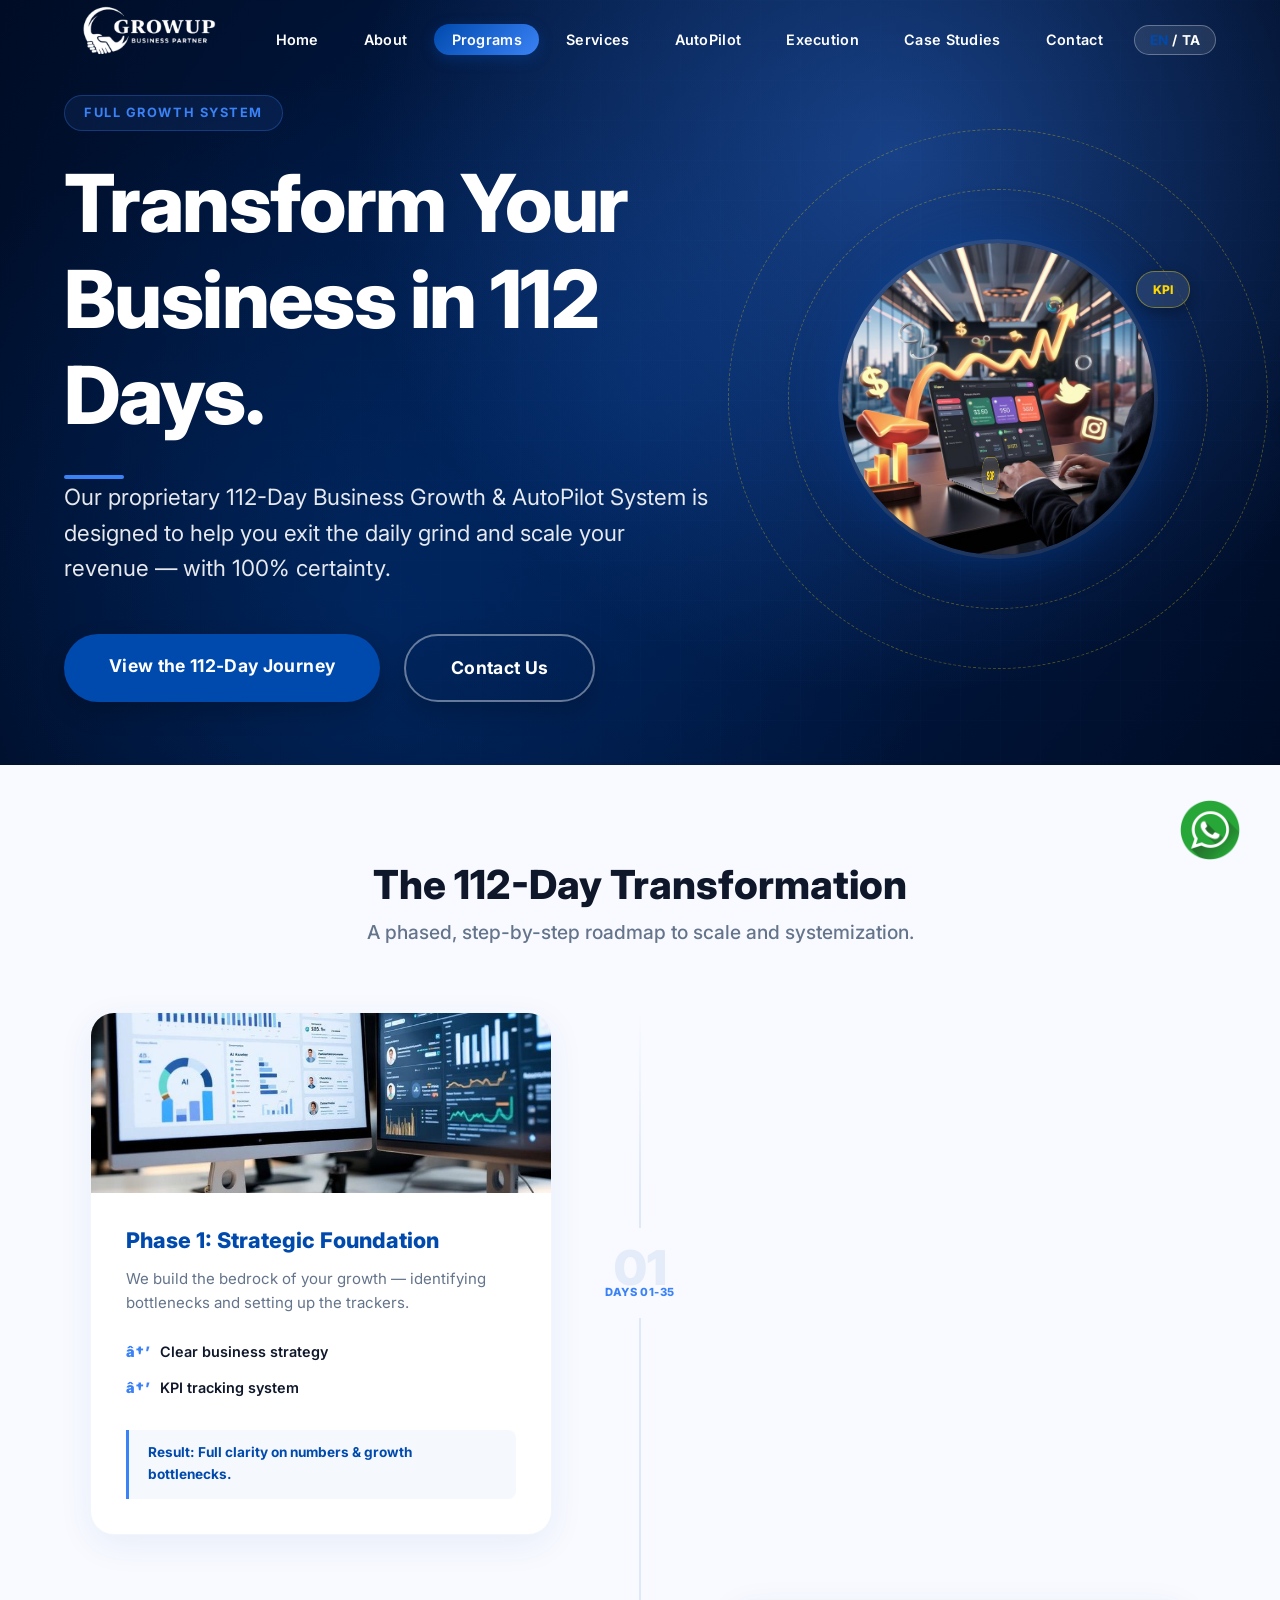
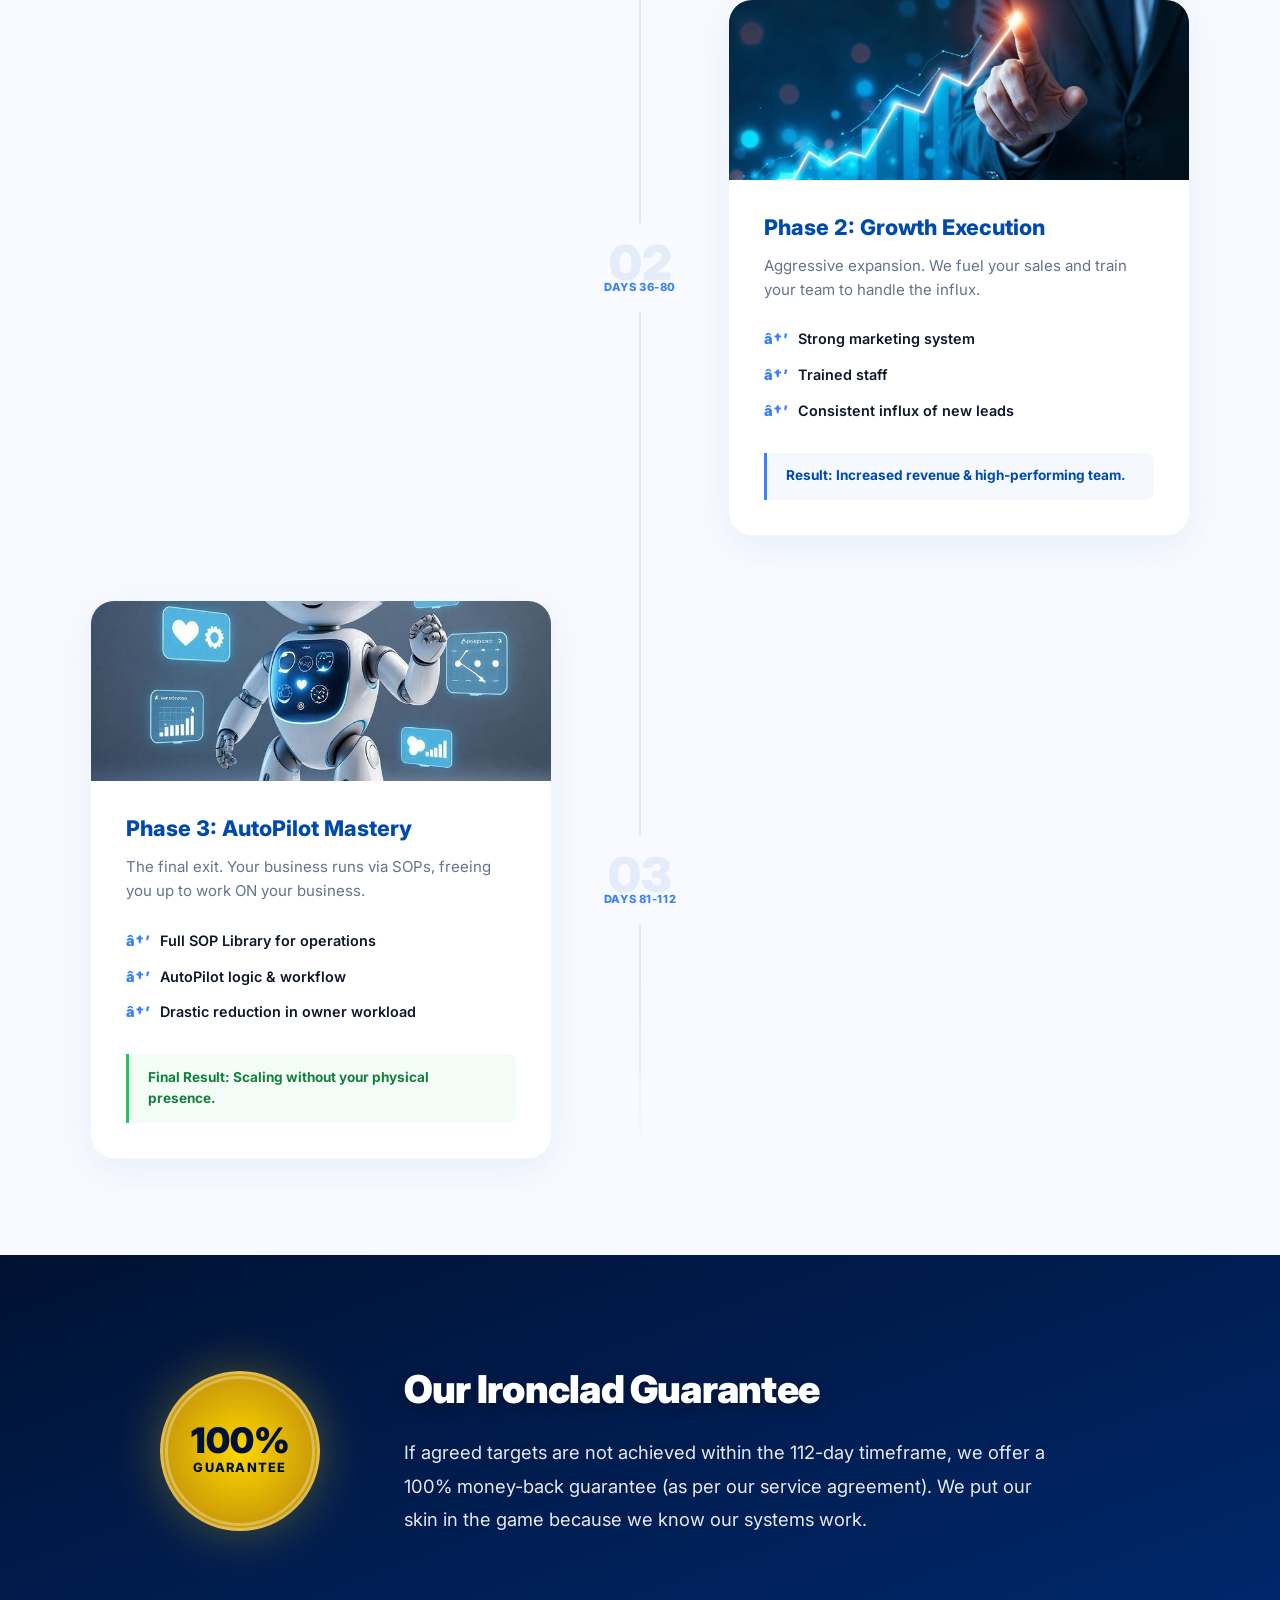
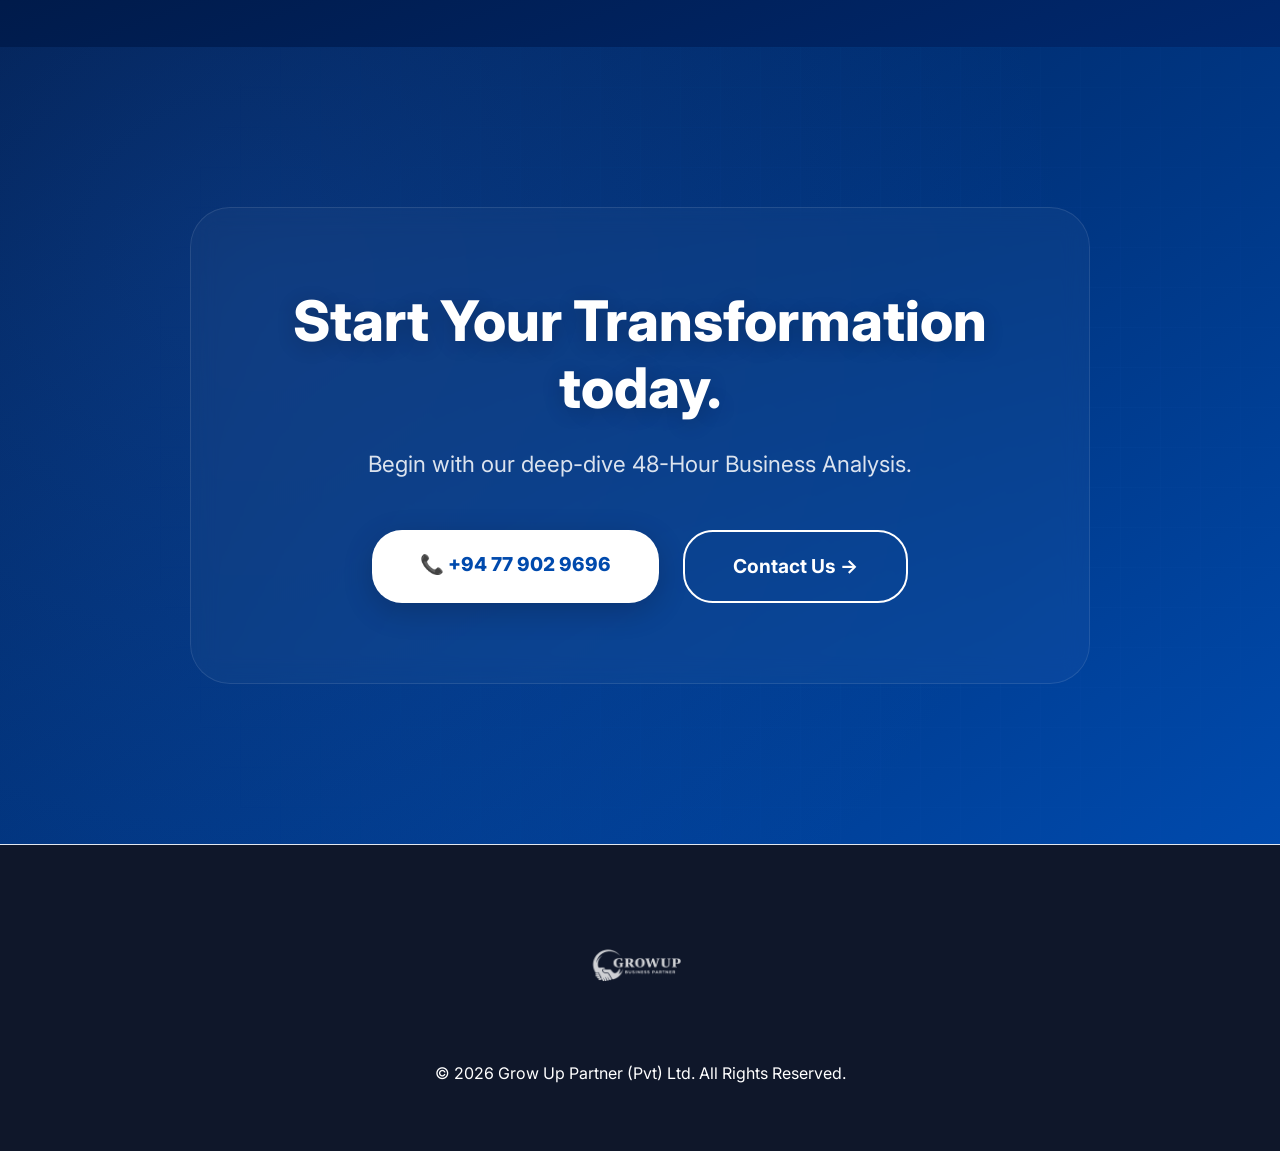
==== 112-day-system.html @ d742b90b "inital commit" ====
<!DOCTYPE html>
<html lang="en">
<head>
    <meta charset="UTF-8">
    <meta name="viewport" content="width=device-width, initial-scale=1.0">
    <title>112 Day Business Growth & AutoPilot System</title>
    <meta name="description" content="Transform your business in 112 days. Our proprietary system-driven growth approach to scaling and systemization.">
    <link href="https://fonts.googleapis.com/css2?family=Inter:wght@300;400;500;600;700;800&display=swap" rel="stylesheet">
    <link rel="stylesheet" href="style.css">
</head>
<body class="system-112-page nav-on-dark">

    <nav class="navbar nav-on-dark">
        <a href="index.html" class="logo">
            <img src="images/Growup_logo.png" alt="Grow Up Partner Logo" class="logo-img">
        </a>
        <ul class="nav-links">
            <li><a href="index.html" data-i18n="nav_home">Home</a></li>
            <li><a href="about.html" data-i18n="nav_about">About</a></li>
            <li><a href="programs.html" class="active-link highlight-link" data-i18n="nav_programs">Programs</a></li>
            <li><a href="services.html" data-i18n="nav_services">Services</a></li>
            <li><a href="autopilot.html" data-i18n="nav_autopilot">AutoPilot</a></li>
            <li><a href="execution.html" data-i18n="nav_execution">Execution</a></li>
            <li><a href="case-studies.html" data-i18n="nav_cases">Case Studies</a></li>
            <li><a href="contact.html" data-i18n="nav_contact">Contact</a></li>
        </ul>
        <div class="nav-right">
            <button id="lang-toggle" class="lang-btn"><span class="active">EN</span> / <span>TA</span></button>
            <button class="menu-toggle" id="menu-toggle" aria-label="Open menu"><span></span><span></span><span></span></button>
        </div>
    </nav>

    <div class="mobile-menu" id="mobile-menu">
        <ul class="mobile-nav-links">
            <li><a href="index.html" data-i18n="nav_home">Home</a></li>
            <li><a href="about.html" data-i18n="nav_about">About</a></li>
            <li><a href="programs.html" data-i18n="nav_programs">Programs</a></li>
            <li><a href="services.html" data-i18n="nav_services">Services</a></li>
            <li><a href="autopilot.html" data-i18n="nav_autopilot">AutoPilot</a></li>
            <li><a href="execution.html" data-i18n="nav_execution">Execution</a></li>
            <li><a href="case-studies.html" data-i18n="nav_cases">Case Studies</a></li>
            <li><a href="contact.html" class="mobile-highlight" data-i18n="nav_contact">Contact</a></li>
        </ul>
    </div>

    <!-- ─── Hero ─── -->
    <header class="programs-hero system-112-hero">
        <div class="programs-mesh-bg"></div>
        <div class="digital-grid-overlay"></div>
        <div class="programs-hero-container">
            <div class="programs-hero-grid">
                <div class="programs-hero-content reveal-smooth">
                    <div class="hero-badge-112">Full Growth System</div>
                    <h1 class="text-white mb-3" data-i18n="112_header_title">Transform Your Business in 112 Days.</h1>
                    <div class="accent-line bg-gold mb-4 stagger-2"></div>
                    <p class="subtitle text-light mb-4 stagger-3" data-i18n="112_header_title_desc">Our proprietary 112-Day Business Growth & AutoPilot System is designed to help you exit the daily grind and scale your revenue — with 100% certainty.</p>
                    <div class="hero-actions stagger-4">
                        <a href="#phases" class="cta-btn primary-btn">View the 112-Day Journey</a>
                        <a href="contact.html" class="cta-btn outline-btn-white" data-i18n="nav_contact">Contact Us</a>
                    </div>
                </div>

                <div class="hero-visual-112 reveal-smooth stagger-2">
                    <div class="visual-engine-container" id="112-parallax-engine">
                        <img src="images/Home_112 Day Full Growth System.jpeg" alt="112 Day System" class="engine-main-img">
                        <div class="engine-orbit engine-orbit-1"></div>
                        <div class="engine-orbit engine-orbit-2"></div>
                        <div class="engine-node node-1">KPI</div>
                        <div class="engine-node node-2">SOP</div>
                        <div class="engine-node node-3">AUTO</div>
                    </div>
                </div>
            </div>
        </div>
    </header>

    <!-- ─── The Journey Phases ─── -->
    <section class="phases-section" id="phases">
        <div class="section-header text-center reveal-smooth">
            <h2 class="section-title">The 112-Day Transformation</h2>
            <p class="section-subtitle">A phased, step-by-step roadmap to scale and systemization.</p>
        </div>

        <div class="phase-timeline-container">
            <!-- Phase 01 -->
            <div class="phase-item reveal-fold">
                <div class="phase-meta">
                    <span class="phase-num">01</span>
                    <span class="phase-range">Days 01-35</span>
                </div>
                <div class="phase-content-card">
                    <div class="phase-image">
                        <img src="images/KPI Dashboard.jpeg" alt="KPI Framework">
                    </div>
                    <div class="phase-details">
                        <h3 data-i18n="phase1_title">Phase 1: Strategic Foundation</h3>
                        <p>We build the bedrock of your growth — identifying bottlenecks and setting up the trackers.</p>
                        <ul class="phase-checklist">
                            <li><span data-i18n="get1">Clear business strategy</span></li>
                            <li><span data-i18n="get5">KPI tracking system</span></li>
                        </ul>
                        <div class="phase-expected">
                            <span>Result:</span> Full clarity on numbers & growth bottlenecks.
                        </div>
                    </div>
                </div>
            </div>

            <!-- Phase 02 -->
            <div class="phase-item reveal-fold">
                <div class="phase-meta">
                    <span class="phase-num">02</span>
                    <span class="phase-range">Days 36-80</span>
                </div>
                <div class="phase-content-card reverse">
                    <div class="phase-image">
                        <img src="images/Growth Marketing.jpeg" alt="Growth & Execution">
                    </div>
                    <div class="phase-details">
                        <h3 data-i18n="phase2_title">Phase 2: Growth Execution</h3>
                        <p>Aggressive expansion. We fuel your sales and train your team to handle the influx.</p>
                        <ul class="phase-checklist">
                            <li><span data-i18n="get2">Strong marketing system</span></li>
                            <li><span data-i18n="get6">Trained staff</span></li>
                            <li><span data-i18n="res1">Consistent influx of new leads</span></li>
                        </ul>
                        <div class="phase-expected">
                            <span>Result:</span> Increased revenue & high-performing team.
                        </div>
                    </div>
                </div>
            </div>

            <!-- Phase 03 -->
            <div class="phase-item reveal-fold">
                <div class="phase-meta">
                    <span class="phase-num">03</span>
                    <span class="phase-range">Days 81-112</span>
                </div>
                <div class="phase-content-card">
                    <div class="phase-image">
                        <img src="images/AutoPilot Concept.jpeg" alt="AutoPilot Transformation">
                    </div>
                    <div class="phase-details">
                        <h3 data-i18n="phase3_title">Phase 3: AutoPilot Mastery</h3>
                        <p>The final exit. Your business runs via SOPs, freeing you up to work ON your business.</p>
                        <ul class="phase-checklist">
                            <li><span data-i18n="get3">Full SOP Library for operations</span></li>
                            <li><span data-i18n="get4">AutoPilot logic & workflow</span></li>
                            <li><span data-i18n="res4">Drastic reduction in owner workload</span></li>
                        </ul>
                        <div class="phase-expected result-highlight">
                            <span>Final Result:</span> Scaling without your physical presence.
                        </div>
                    </div>
                </div>
            </div>
        </div>
    </section>

    <!-- ─── Guarantee Section ─── -->
    <section class="guarantee-section reveal-smooth">
        <div class="guarantee-container">
            <div class="guarantee-seal-3d">
                <div class="seal-inner">
                    <span class="seal-val">100%</span>
                    <span class="seal-lbl">Guarantee</span>
                </div>
            </div>
            <div class="guarantee-text">
                <h2 data-i18n="guarantee_title">Our Ironclad Guarantee</h2>
                <div class="accent-line-center bg-gold mb-3"></div>
                <p data-i18n="guarantee_desc_long">If agreed targets are not achieved within the 112-day timeframe, we offer a 100% money-back guarantee (as per our service agreement). We put our skin in the game because we know our systems work.</p>
            </div>
        </div>
    </section>

    <!-- ─── Final CTA ─── -->
    <section class="final-cta reveal-smooth">
        <div class="digital-grid-overlay"></div>
        <div class="cta-container text-center">
            <h2 data-i18n="112_cta_title_new">Start Your Transformation today.</h2>
            <p class="mb-4">Begin with our deep-dive 48-Hour Business Analysis.</p>
            <div class="btn-group justify-center">
                <a href="tel:+94779029696" class="cta-btn primary-btn large-btn">
                   <span class="btn-icon">📞</span> <span data-i18n="phone_number">+94 77 902 9696</span>
                </a>
                <a href="contact.html" class="cta-btn secondary-btn large-btn">
                   <span data-i18n="nav_contact">Contact Us</span> <span class="btn-icon">→</span>
                </a>
            </div>
        </div>
    </section>

    <!-- Floating WhatsApp -->
    <a href="https://wa.me/94779029696" target="_blank" class="whatsapp-float">
        <img src="images/whatsapp.png" alt="WhatsApp" class="wa-img">
    </a>

    <footer class="footer bg-dark">
        <img src="images/Growup_logo.png" alt="Grow Up Logo" class="footer-logo">
        <p data-i18n="footer_copy">© 2026 Grow Up Partner (Pvt) Ltd. All Rights Reserved.</p>
    </footer>

    <script src="script.js"></script>
</body>
</html>
---- style.css ----
:root {
    /* Premium Blue + White Corporate Theme */
    --bg-color: #ffffff;
    --bg-light: #f8fafc;
    --text-color: #334155;
    --text-muted: #64748b;
    --text-dark: #0f172a;
    --primary: #004aad;
    /* Strong Corporate Blue */
    --primary-hover: #00378b;
    --secondary: #3b82f6;
    /* Lighter vivid blue */
    --accent: #22c55e;
    /* Green for confirmations/checkmarks */
    --card-bg: #ffffff;
    --border-color: #e2e8f0;
}

* {
    margin: 0;
    padding: 0;
    box-sizing: border-box;
    font-family: 'Inter', sans-serif;
}

body {
    background-color: var(--bg-color);
    color: var(--text-color);
    line-height: 1.6;
    overflow-x: hidden;
}

/* Utilities */
.text-primary {
    color: var(--primary) !important;
}

.text-white {
    color: #fff !important;
}

.text-light {
    color: #f1f5f9;
}

.text-dark {
    color: var(--text-dark);
}

.text-center {
    text-align: center;
}

.bg-light {
    background-color: var(--bg-light);
}

.bg-dark {
    background-color: var(--text-dark);
    color: #fff;
}

.mb-2 {
    margin-bottom: 0.5rem;
}

.mb-3 {
    margin-bottom: 1.5rem;
}

.mt-2 {
    margin-top: 1rem;
}

.mt-3 {
    margin-top: 1.5rem;
}

.mt-4 {
    margin-top: 2rem;
}

.mt-5 {
    margin-top: 3rem;
}

.p-4 {
    padding: 2rem;
}

.mx-auto {
    margin-left: auto;
    margin-right: auto;
}

.bold-text {
    font-weight: 700;
}

.lead-text {
    font-size: 1.25rem;
}

h1,
h2,
h3,
h4 {
    color: var(--text-dark);
    font-weight: 800;
    line-height: 1.2;
}

a {
    text-decoration: none;
    color: inherit;
}

/* Navigation */
.navbar {
    position: fixed;
    top: 0;
    width: 100%;
    height: 80px;
    display: flex;
    justify-content: space-between;
    align-items: center;
    padding: 0 5%;
    overflow: visible;
    background: transparent;
    backdrop-filter: none;
    -webkit-backdrop-filter: none;
    border-bottom: none;
    z-index: 1000;
    box-shadow: none;
    transition: background 0.4s ease, backdrop-filter 0.4s ease, box-shadow 0.4s ease;
}

/* Navbar solidifies when scrolled */
.navbar.scrolled {
    background: rgba(255, 255, 255, 0.92);
    backdrop-filter: blur(18px);
    -webkit-backdrop-filter: blur(18px);
    border-bottom: 1px solid rgba(0, 74, 173, 0.1);
    box-shadow: 0 4px 24px rgba(0, 74, 173, 0.08);
}

.logo-img {
    height: 180px;
    width: auto;
    max-width: 320px;
    object-fit: contain;
    position: relative;
    z-index: 1001;
    filter: drop-shadow(0 4px 16px rgba(0, 74, 173, 0.18));
    transition: transform 0.3s ease, filter 0.3s ease;
}

.logo-img:hover {
    transform: scale(1.05);
    filter: drop-shadow(0 6px 24px rgba(0, 74, 173, 0.32));
}

.nav-links {
    display: flex;
    gap: 0.5rem;
    list-style: none;
    align-items: center;
}

.nav-links a {
    font-size: 0.9rem;
    font-weight: 600;
    color: var(--text-dark);
    padding: 0.45rem 1.1rem;
    border-radius: 50px;
    border: 1.5px solid transparent;
    letter-spacing: 0.02em;
    transition: all 0.25s ease;
    position: relative;
}

.nav-links a:hover {
    color: var(--primary);
    background: rgba(0, 74, 173, 0.07);
    border-color: rgba(0, 74, 173, 0.2);
}

.active-link {
    color: var(--primary) !important;
    background: rgba(0, 74, 173, 0.08);
    border-color: rgba(0, 74, 173, 0.25) !important;
}

/* Navbar visibility on Dark Hero backgrounds (default state at top of page) */
.navbar.nav-on-dark:not(.scrolled) .nav-links a {
    color: #ffffff;
}

.navbar.nav-on-dark:not(.scrolled) .nav-links a:hover {
    background: rgba(255, 255, 255, 0.15);
    border-color: rgba(255, 255, 255, 0.3);
}

.navbar.nav-on-dark:not(.scrolled) .active-link {
    color: #ffffff !important;
    background: rgba(255, 255, 255, 0.12);
    border-color: rgba(255, 255, 255, 0.35) !important;
}

.navbar.nav-on-dark:not(.scrolled) .logo-img {
    filter: brightness(0) invert(1);
}

.navbar.nav-on-dark:not(.scrolled) .lang-btn {
    border-color: rgba(255, 255, 255, 0.3);
    color: #ffffff;
    background: rgba(255, 255, 255, 0.1);
}

.navbar.nav-on-dark:not(.scrolled) .menu-toggle span {
    background: #ffffff;
}

.highlight-link {
    background: linear-gradient(135deg, var(--primary), var(--secondary)) !important;
    color: #fff !important;
    padding: 0.45rem 1.2rem;
    border-radius: 50px;
    border: none !important;
    box-shadow: 0 4px 14px rgba(0, 74, 173, 0.35);
    transition: all 0.3s ease !important;
}

.highlight-link:hover {
    transform: translateY(-2px);
    box-shadow: 0 6px 20px rgba(0, 74, 173, 0.5) !important;
    background: linear-gradient(135deg, var(--primary-hover), var(--primary)) !important;
    color: #fff !important;
    border: none !important;
}

.lang-btn {
    background: rgba(0, 74, 173, 0.07);
    border: 1.5px solid rgba(0, 74, 173, 0.2);
    color: var(--text-dark);
    padding: 0.4rem 0.9rem;
    border-radius: 50px;
    font-size: 0.85rem;
    font-weight: 700;
    cursor: pointer;
    transition: all 0.25s ease;
    letter-spacing: 0.04em;
}

.lang-btn:hover {
    background: rgba(0, 74, 173, 0.14);
    border-color: var(--primary);
    color: var(--primary);
}

.lang-btn .active {
    color: var(--primary);
}

/* Buttons */
.cta-btn {
    padding: 0.8rem 2rem;
    border-radius: 30px;
    font-size: 1rem;
    font-weight: 700;
    display: inline-block;
    transition: transform 0.3s, box-shadow 0.3s, background 0.3s;
    border: none;
    cursor: pointer;
}

.primary-btn {
    background: var(--primary);
    color: #fff;
    box-shadow: 0 4px 14px 0 rgba(0, 74, 173, 0.39);
}

.primary-btn:hover {
    background: var(--primary-hover);
    transform: translateY(-2px);
    box-shadow: 0 6px 20px rgba(0, 74, 173, 0.5);
    color: #fff;
}

.secondary-btn {
    background: transparent;
    color: var(--primary);
    border: 2px solid var(--primary);
}

.secondary-btn:hover {
    background: rgba(0, 74, 173, 0.05);
    transform: translateY(-2px);
}

.outline-btn {
    display: inline-block;
    padding: 0.8rem 2rem;
    border: 2px solid var(--border-color);
    border-radius: 30px;
    color: var(--text-dark);
    font-weight: 600;
    transition: all 0.3s;
}

.outline-btn:hover {
    border-color: var(--primary);
    color: var(--primary);
}

.large-btn {
    padding: 1.2rem 3rem;
    font-size: 1.2rem;
}

.btn-group {
    display: flex;
    gap: 1rem;
    margin-top: 2rem;
}

/* Hero Section */
.hero {
    position: relative;
    min-height: 90vh;
    display: flex;
    align-items: center;
    justify-content: center;
    padding: 8rem 5% 4rem;
    background: linear-gradient(135deg, #f8fafc 0%, #e0e7ff 100%);
    overflow: hidden;
}

.hero-container {
    max-width: 1300px;
    width: 100%;
    display: flex;
    align-items: center;
    justify-content: space-between;
    gap: 4rem;
    z-index: 2;
    position: relative;
}

.hero-content {
    flex: 1;
    max-width: 650px;
}

.hero h1 {
    font-size: 3.5rem;
    color: var(--primary);
    margin-bottom: 1rem;
    line-height: 1.1;
}

.hero-subtitle {
    font-size: 1.5rem;
    color: var(--text-dark);
    margin-bottom: 1.5rem;
    font-weight: 600;
}

.hero p {
    font-size: 1.15rem;
    color: var(--text-muted);
    max-width: 600px;
}

.hero-video-wrapper {
    flex: 1.5;
    height: 100%;
    display: flex;
    justify-content: flex-end;
    align-items: center;
    overflow: hidden;
    z-index: 1;
}

.hero-video-container {
    position: relative;
    width: 100%;
    height: 100%;
    display: flex;
    align-items: center;
    justify-content: flex-end;
}

.hero-video {
    width: 100%;
    height: 90vh;
    object-fit: cover;
    display: block;
    /* Soft blending mask for the left edge */
    -webkit-mask-image: linear-gradient(to right, transparent 0%, black 25%);
    mask-image: linear-gradient(to right, transparent 0%, black 25%);
}

/* Responsiveness for Hero */
@media (max-width: 1024px) {
    .hero-container {
        flex-direction: column;
        text-align: center;
        gap: 2rem;
    }

    .hero-content {
        max-width: 800px;
        display: flex;
        flex-direction: column;
        align-items: center;
        padding-bottom: 2rem;
    }

    .hero p {
        margin-left: auto;
        margin-right: auto;
    }

    .hero h1 {
        font-size: 2.8rem;
    }

    .hero-video-wrapper {
        width: 100%;
        flex: none;
    }

    .hero-video {
        height: 50vh;
        -webkit-mask-image: linear-gradient(to bottom, transparent 0%, black 30%);
        mask-image: linear-gradient(to bottom, transparent 0%, black 30%);
    }
}

@media (max-width: 768px) {
    .hero {
        padding-top: 6rem;
    }
    
    .hero h1 {
        font-size: 2.2rem;
    }

    .hero-subtitle {
        font-size: 1.2rem;
    }

    .btn-group {
        flex-direction: column;
        width: 100%;
    }

    .cta-btn {
        width: 100%;
        text-align: center;
    }
}

/* General Sections */
.content-section {
    padding: 5rem 5%;
}

.section-header {
    margin-bottom: 3rem;
}

.section-header h2 {
    font-size: 2.5rem;
    margin-bottom: 0.5rem;
}

.section-subtitle {
    font-size: 1.2rem;
    color: var(--text-muted);
    font-weight: 500;
}

.accent-line {
    width: 60px;
    height: 4px;
    background: var(--secondary);
    border-radius: 2px;
    margin-top: 1rem;
}

.bg-gradient-blue {
    background: linear-gradient(135deg, var(--primary) 0%, var(--primary-hover) 100%);
}

/* Grids */
.grid-2,
.grid-3,
.grid-4 {
    display: grid;
    gap: 2rem;
}

.grid-2 {
    grid-template-columns: repeat(auto-fit, minmax(300px, 1fr));
}

.grid-3 {
    grid-template-columns: repeat(auto-fit, minmax(280px, 1fr));
}

.grid-4 {
    grid-template-columns: repeat(auto-fit, minmax(220px, 1fr));
}

.gap-long {
    gap: 3rem;
}

/* Cards */
.card {
    background: var(--card-bg);
    border: 1px solid var(--border-color);
    padding: 2rem;
    border-radius: 12px;
    box-shadow: 0 4px 6px rgba(0, 0, 0, 0.02);
}

.card-hover {
    transition: transform 0.3s, box-shadow 0.3s;
}

.card-hover:hover {
    transform: translateY(-5px);
    box-shadow: 0 10px 25px rgba(0, 0, 0, 0.08);
    border-color: var(--secondary);
}

.shadow-strong {
    box-shadow: 0 10px 30px rgba(0, 0, 0, 0.08);
}

.icon-circle {
    width: 60px;
    height: 60px;
    background: var(--bg-light);
    border-radius: 50%;
    display: flex;
    align-items: center;
    justify-content: center;
    font-size: 1.8rem;
    margin-bottom: 1.5rem;
    color: var(--primary);
}

/* Core Services Outline boxes */
.service-box {
    background: #fff;
    border: 1px solid #cbd5e1;
    padding: 1.5rem;
    border-radius: 8px;
    text-align: center;
    font-weight: 600;
    color: var(--text-dark);
    display: flex;
    align-items: center;
    justify-content: center;
    min-height: 100px;
    transition: all 0.3s;
}

.service-box:hover {
    border-color: var(--primary);
    color: var(--primary);
    background: #e0e7ff;
}

.highlight-box {
    background: var(--primary);
    color: #fff;
    border-color: var(--primary);
}

.highlight-box:hover {
    background: var(--primary-hover);
    color: #fff;
}

/* Lists & Checkmarks */
.check-list {
    list-style: none;
}

.check-list li {
    margin-bottom: 0.8rem;
    display: flex;
    align-items: flex-start;
    gap: 0.5rem;
}

.check-icon {
    font-style: normal;
    color: var(--accent);
    font-weight: bold;
    margin-right: 5px;
}

.custom-list {
    list-style: none;
    padding-left: 0;
}

.custom-list li {
    padding: 10px 0;
    border-bottom: 1px solid var(--border-color);
    display: flex;
    align-items: center;
    gap: 10px;
}

.custom-list li:last-child {
    border-bottom: none;
}

.list-bold li span {
    font-size: 1.1rem;
    color: var(--text-dark);
}

/* How It Works Timeline */
.timeline-grid {
    display: flex;
    align-items: center;
    justify-content: space-between;
    gap: 1rem;
    flex-wrap: wrap;
}

.step-card {
    background: #fff;
    border: 1px solid var(--border-color);
    padding: 1.5rem;
    border-radius: 8px;
    flex: 1;
    text-align: center;
    min-width: 200px;
    box-shadow: 0 2px 4px rgba(0, 0, 0, 0.02);
}

.step-num {
    color: var(--secondary);
    font-weight: 800;
    text-transform: uppercase;
    font-size: 0.9rem;
    margin-bottom: 0.5rem;
    letter-spacing: 1px;
}

.step-card h4 {
    font-size: 1.1rem;
}

.step-arrow {
    color: var(--border-color);
    font-size: 1.5rem;
}

/* Service Detail Cards */
.service-detail-card {
    background: #fff;
    border: 1px solid var(--border-color);
    border-radius: 12px;
    padding: 2rem;
    transition: transform 0.3s;
}

.service-detail-card:hover {
    transform: translateY(-5px);
    box-shadow: 0 10px 20px rgba(0, 0, 0, 0.05);
}

.service-icon {
    font-size: 2.5rem;
    margin-bottom: 1rem;
}

.highlight-card {
    background: linear-gradient(135deg, #e0e7ff 0%, #ffffff 100%);
    border: 2px solid var(--secondary);
}

/* Page Headers */
.page-header {
    padding: 10rem 5% 4rem;
    text-align: center;
    background: linear-gradient(to bottom, #f8fafc, #ffffff);
    border-bottom: 1px solid var(--border-color);
}

.page-header h1 {
    font-size: 3rem;
    margin-bottom: 1rem;
}

.page-header .subtitle {
    font-size: 1.25rem;
    color: var(--text-muted);
    max-width: 800px;
    line-height: 1.6;
}

.bg-gradient-premium {
    background: linear-gradient(135deg, var(--text-dark) 0%, var(--primary) 100%);
}

/* Guarantees */
.guarantee-box {
    max-width: 800px;
    margin: 0 auto;
    background: #fff;
    border: 2px dashed var(--primary);
    padding: 3rem;
    border-radius: 16px;
}

.guarantee-icon {
    font-size: 4rem;
    margin-bottom: 1rem;
}

/* Contact Form */
.form-section {
    max-width: 1000px;
    margin: 0 auto;
}

.contact-form {
    display: flex;
    flex-direction: column;
    gap: 1.2rem;
}

.form-group {
    display: flex;
    flex-direction: column;
    gap: 0.5rem;
}

.form-group label {
    font-weight: 600;
    color: var(--text-dark);
    font-size: 0.95rem;
}

.form-group input,
.form-group textarea {
    padding: 0.8rem 1rem;
    border: 1px solid #cbd5e1;
    border-radius: 8px;
    font-family: inherit;
    font-size: 1rem;
    background: #fff;
    transition: border-color 0.3s, box-shadow 0.3s;
}

.form-group input:focus,
.form-group textarea:focus {
    outline: none;
    border-color: var(--secondary);
    box-shadow: 0 0 0 3px rgba(59, 130, 246, 0.1);
}

.submit-btn {
    width: 100%;
    border-radius: 8px;
    margin-top: 1rem;
}

.contact-item a {
    color: var(--primary);
    font-weight: 600;
}

/* WhatsApp Floating Button */
.whatsapp-float {
    position: fixed;
    width: 60px;
    height: 60px;
    bottom: 40px;
    right: 40px;
    z-index: 100;
    cursor: pointer;
}

.wa-img {
    width: 100%;
    height: 100%;
    /* Transparent PNG handling - removed circular borders/animations */
}

/* Footer */
.footer {
    text-align: center;
    padding: 4rem 5%;
    border-top: 1px solid var(--border-color);
}

.footer-logo {
    height: 120px;
    margin-bottom: 1.5rem;
    filter: brightness(0) invert(1);
    opacity: 0.8;
}

/* â”€â”€â”€ New Page Components â”€â”€â”€ */

/* Program Badge */
.program-badge {
    display: inline-block;
    background: linear-gradient(135deg, var(--primary), var(--secondary));
    color: #fff;
    font-size: 0.75rem;
    font-weight: 800;
    letter-spacing: 0.12em;
    padding: 0.35rem 1rem;
    border-radius: 30px;
    margin-bottom: 2rem;
}

/* Program Highlight Box */
.program-highlight-box {
    background: rgba(0, 74, 173, 0.06);
    border: 1.5px solid rgba(0, 74, 173, 0.15);
    border-radius: 12px;
    padding: 1rem 1.25rem;
    color: var(--text-dark);
    font-weight: 600;
    font-size: 0.95rem;
}

/* Program Outcome Box */
.program-outcome-box {
    background: linear-gradient(135deg, #e0e7ff, #f8fafc);
    border: 1.5px solid rgba(0, 74, 173, 0.15);
    border-radius: 16px;
    padding: 2.5rem;
}

.program-outcome-box h3 {
    color: var(--primary);
    margin-bottom: 0.75rem;
    font-size: 1.4rem;
}

/* Service Benefit Tag */
.service-benefit-tag {
    margin-top: 1rem;
    padding: 0.75rem 1rem;
    background: rgba(0, 74, 173, 0.05);
    border-left: 3px solid var(--primary);
    border-radius: 0 8px 8px 0;
    font-size: 0.9rem;
    font-weight: 600;
    color: var(--text-dark);
    line-height: 1.5;
}

/* Case Study Card */
.case-study-card {
    display: flex;
    flex-direction: column;
    gap: 1rem;
}

.case-industry-tag {
    display: inline-block;
    background: rgba(59, 130, 246, 0.1);
    color: var(--secondary);
    font-size: 0.75rem;
    font-weight: 700;
    letter-spacing: 0.08em;
    padding: 0.3rem 0.8rem;
    border-radius: 20px;
    border: 1px solid rgba(59, 130, 246, 0.25);
    margin-bottom: 0.5rem;
    text-transform: uppercase;
}

.case-block {
    padding: 0.75rem 0;
    border-bottom: 1px solid var(--border-color);
}

.case-block:last-of-type {
    border-bottom: none;
}

.case-label {
    font-size: 0.8rem;
    font-weight: 800;
    letter-spacing: 0.06em;
    text-transform: uppercase;
    margin-bottom: 0.4rem;
}

.case-label.problem {
    color: #ef4444;
}

.case-label.solution {
    color: var(--secondary);
}

.case-label.result {
    color: #22c55e;
}

.case-stats {
    display: flex;
    gap: 0;
    border-top: 1px solid var(--border-color);
    margin-top: 0.5rem;
    padding-top: 1rem;
}

.stat-item {
    flex: 1;
    text-align: center;
    padding: 0 0.5rem;
    border-right: 1px solid var(--border-color);
}

.stat-item:last-child {
    border-right: none;
}

.stat-number {
    display: block;
    font-size: 1.6rem;
    font-weight: 800;
    color: var(--primary);
    line-height: 1;
}

.stat-label {
    display: block;
    font-size: 0.7rem;
    color: var(--text-muted);
    margin-top: 0.3rem;
    font-weight: 600;
    text-transform: uppercase;
    letter-spacing: 0.04em;
}

/* â”€â”€â”€ Nav Right (lang + hamburger) â”€â”€â”€ */
.nav-right {
    display: flex;
    align-items: center;
    gap: 0.75rem;
}

/* â”€â”€â”€ Hamburger Button â”€â”€â”€ */
.menu-toggle {
    display: none;
    flex-direction: column;
    justify-content: center;
    align-items: center;
    gap: 5px;
    width: 40px;
    height: 40px;
    background: rgba(0, 74, 173, 0.07);
    border: 1.5px solid rgba(0, 74, 173, 0.18);
    border-radius: 10px;
    cursor: pointer;
    transition: all 0.25s ease;
    padding: 0;
}

.menu-toggle:hover {
    background: rgba(0, 74, 173, 0.14);
    border-color: var(--primary);
}

.menu-toggle span {
    display: block;
    width: 20px;
    height: 2px;
    background: var(--primary);
    border-radius: 2px;
    transition: transform 0.35s cubic-bezier(0.23, 1, 0.32, 1),
        opacity 0.25s ease,
        width 0.3s ease;
    transform-origin: center;
}

/* Hamburger â†’ X animation */
.menu-toggle.open span:nth-child(1) {
    transform: translateY(7px) rotate(45deg);
}

.menu-toggle.open span:nth-child(2) {
    opacity: 0;
    width: 0;
}

.menu-toggle.open span:nth-child(3) {
    transform: translateY(-7px) rotate(-45deg);
}

/* â”€â”€â”€ Mobile Drawer â”€â”€â”€ */
.mobile-menu {
    position: fixed;
    top: 0;
    right: -100%;
    width: 300px;
    height: 100vh;
    background: rgba(255, 255, 255, 0.4);
    backdrop-filter: blur(30px);
    -webkit-backdrop-filter: blur(30px);
    border-left: 1px solid rgba(255, 255, 255, 0.4);
    box-shadow: -10px 0 40px rgba(0, 74, 173, 0.15);
    z-index: 999;
    overflow-y: auto;
    display: flex;
    flex-direction: column;
    padding-top: 100px;
    transition: right 0.5s cubic-bezier(0.23, 1, 0.32, 1);
}

.mobile-menu.open {
    right: 0;
}

.mobile-nav-links {
    list-style: none;
    padding: 1.5rem 2rem;
    display: flex;
    flex-direction: column;
    gap: 0.8rem;
}

.mobile-nav-links li {
    opacity: 0;
    transform: translateX(30px);
    transition: opacity 0.4s ease, transform 0.4s cubic-bezier(0.23, 1, 0.32, 1);
}

.mobile-menu.open .mobile-nav-links li {
    opacity: 1;
    transform: translateX(0);
}

/* Stagger each link (extended to 8 items) */
.mobile-menu.open .mobile-nav-links li:nth-child(1) {
    transition-delay: 0.10s;
}

.mobile-menu.open .mobile-nav-links li:nth-child(2) {
    transition-delay: 0.15s;
}

.mobile-menu.open .mobile-nav-links li:nth-child(3) {
    transition-delay: 0.20s;
}

.mobile-menu.open .mobile-nav-links li:nth-child(4) {
    transition-delay: 0.25s;
}

.mobile-menu.open .mobile-nav-links li:nth-child(5) {
    transition-delay: 0.30s;
}

.mobile-menu.open .mobile-nav-links li:nth-child(6) {
    transition-delay: 0.35s;
}

.mobile-menu.open .mobile-nav-links li:nth-child(7) {
    transition-delay: 0.40s;
}

.mobile-menu.open .mobile-nav-links li:nth-child(8) {
    transition-delay: 0.45s;
}

.mobile-nav-links a {
    display: block;
    padding: 1rem 1.2rem;
    font-size: 1.1rem;
    font-weight: 600;
    color: var(--text-dark);
    border-radius: 16px;
    transition: all 0.3s ease;
    letter-spacing: 0.01em;
    background: rgba(255, 255, 255, 0.5);
    border: 1px solid rgba(255, 255, 255, 0.2);
}

.mobile-nav-links a:hover {
    background: rgba(0, 74, 173, 0.1);
    color: var(--primary);
    transform: translateX(5px);
}

.mobile-nav-links .mobile-highlight {
    background: linear-gradient(135deg, rgba(0, 74, 173, 0.8), rgba(59, 130, 246, 0.8));
    color: #fff;
    text-align: center;
    margin-top: 1rem;
    border: 1px solid rgba(255, 255, 255, 0.3);
    box-shadow: 0 8px 24px rgba(0, 74, 173, 0.3);
}

.mobile-nav-links .mobile-highlight:hover {
    background: linear-gradient(135deg, var(--primary), var(--secondary));
    color: #fff;
    transform: translateY(-2px);
}

/* Prevent body scroll when menu open */
body.menu-open {
    overflow: hidden;
}

/* â”€â”€â”€ Mobile / Tablet Responsiveness â”€â”€â”€ */
@media (max-width: 1024px) {
    .nav-links {
        display: none;
    }

    .menu-toggle {
        display: flex;
    }

    .hero h1 {
        font-size: 2.5rem;
    }

    .hero-subtitle {
        font-size: 1.3rem;
    }

    .btn-group {
        flex-direction: column;
    }

    .timeline-grid {
        flex-direction: column;
    }

    .step-arrow {
        transform: rotate(90deg);
        margin: 0.5rem 0;
    }

    .page-header h1 {
        font-size: 2.2rem;
    }

    .hero {
        padding-top: 6rem;
    }

    .logo-img {
        height: 120px;
    }
}

@media (min-width: 1025px) {
    .mobile-menu {
        display: none;
    }

    .menu-toggle {
        display: none !important;
    }
}

/* â”€â”€â”€ Scroll Animations â”€â”€â”€ */
.animate-on-scroll {
    opacity: 0;
    transform: translateY(30px);
    /* Default fade-up */
    transition: opacity 0.6s cubic-bezier(0.165, 0.84, 0.44, 1), transform 0.6s cubic-bezier(0.165, 0.84, 0.44, 1);
}

.animate-on-scroll.in-view {
    opacity: 1;
    transform: translate(0, 0) scale(1);
    /* Reset transforms */
}

/* Specific Animation Variations */
.fade-left {
    transform: translateX(-40px);
}

.fade-right {
    transform: translateX(40px);
}

.zoom-in {
    transform: scale(0.9);
}

/* â”€â”€â”€ Glassmorphism What We Do Cards â”€â”€â”€ */
.wwd-card {
    position: relative;
    border-radius: 16px;
    overflow: hidden;
    min-height: 400px;
    display: flex;
    flex-direction: column;
    justify-content: flex-end;
    box-shadow: 0 10px 30px rgba(0, 0, 0, 0.08);
    transition: transform 0.5s cubic-bezier(0.165, 0.84, 0.44, 1), box-shadow 0.5s ease;
    cursor: default;
}

.wwd-card:hover {
    transform: translateY(-12px);
    box-shadow: 0 25px 50px rgba(0, 74, 173, 0.25);
}

.wwd-bg-img {
    position: absolute;
    inset: 0;
    background-size: cover;
    background-position: center;
    background-repeat: no-repeat;
    transition: transform 0.6s cubic-bezier(0.165, 0.84, 0.44, 1);
    z-index: 0;
}

.wwd-card:hover .wwd-bg-img {
    transform: scale(1.05);
    /* very subtle scale on image */
}

.wwd-bg-overlay {
    position: absolute;
    inset: 0;
    background: linear-gradient(to top, rgba(0, 10, 30, 0.95) 0%, rgba(0, 10, 30, 0.3) 50%, rgba(0, 10, 30, 0) 100%);
    transition: opacity 0.5s ease;
    z-index: 1;
}

.wwd-card:hover .wwd-bg-overlay {
    opacity: 0.3;
}

.wwd-glass-lens {
    position: absolute;
    inset: 0;
    z-index: 2;
    background: rgba(0, 74, 173, 0);
    backdrop-filter: blur(0px);
    -webkit-backdrop-filter: blur(0px);
    border: 1px solid rgba(255, 255, 255, 0);
    opacity: 0;
    transition: all 0.5s cubic-bezier(0.165, 0.84, 0.44, 1);
}

.wwd-card:hover .wwd-glass-lens {
    opacity: 1;
    backdrop-filter: blur(16px);
    -webkit-backdrop-filter: blur(16px);
    background: rgba(0, 25, 60, 0.6);
    border: 1px solid rgba(255, 255, 255, 0.15);
    box-shadow: inset 0 0 20px rgba(255, 255, 255, 0.05);
}

.wwd-content {
    position: relative;
    z-index: 3;
    padding: 2.5rem 2rem;
    color: #ffffff;
    transition: transform 0.5s cubic-bezier(0.165, 0.84, 0.44, 1);
}

.wwd-card:hover .wwd-content {
    transform: translateY(-5px);
}

.wwd-content .icon-circle {
    background: rgba(255, 255, 255, 0.15);
    backdrop-filter: blur(8px);
    -webkit-backdrop-filter: blur(8px);
    border: 1px solid rgba(255, 255, 255, 0.3);
    color: #ffffff;
    margin-bottom: 1.5rem;
    transition: all 0.5s cubic-bezier(0.165, 0.84, 0.44, 1);
}

.wwd-card:hover .wwd-content .icon-circle {
    background: var(--secondary);
    transform: scale(1.1) translateY(-5px);
    border-color: transparent;
    box-shadow: 0 8px 20px rgba(59, 130, 246, 0.5);
}

.wwd-content h3 {
    color: #ffffff;
    font-size: 1.6rem;
    margin-bottom: 0.8rem;
    text-shadow: 0 2px 4px rgba(0, 0, 0, 0.4);
    transition: transform 0.5s ease;
}

.wwd-card:hover .wwd-content h3 {
    transform: translateY(-5px);
}

.wwd-desc {
    display: grid;
    grid-template-rows: 0fr;
    transition: grid-template-rows 0.5s cubic-bezier(0.165, 0.84, 0.44, 1);
}

.wwd-card:hover .wwd-desc {
    grid-template-rows: 1fr;
}

.wwd-desc-inner {
    overflow: hidden;
}

.wwd-desc p {
    color: rgba(255, 255, 255, 0.9);
    font-size: 1.05rem;
    line-height: 1.6;
    text-shadow: 0 1px 3px rgba(0, 0, 0, 0.3);
    opacity: 0;
    transform: translateY(15px);
    transition: all 0.5s cubic-bezier(0.165, 0.84, 0.44, 1);
    margin: 0;
}

.wwd-card:hover .wwd-desc p {
    opacity: 1;
    transform: translateY(0);
    padding-top: 0.5rem;
}

/* â”€â”€â”€ Horizontal Sticky Scroll Core Services â”€â”€â”€ */
.horizontal-section-wrapper {
    height: 480vh;
    /* scroll depth to allow enough track movement */
    position: relative;
    background: #f8fafc;
}

.horizontal-sticky-container {
    position: sticky;
    top: 0;
    height: 100vh;
    width: 100%;
    overflow: hidden;
    display: flex;
    flex-direction: column;
    justify-content: center;
    padding: 1rem 0;
}

.sticky-header-content {
    padding: 0 5%;
    margin-bottom: 0.5rem;
}

.horizontal-track-container {
    width: 100%;
    overflow: hidden;
    /* Removed masking to ensure 3D layers do not get flattened and disappear */
}

.horizontal-track {
    display: flex;
    gap: 3rem;
    padding: 1rem 5%;
    width: max-content;
    /* crucial for track overflow */
    will-change: transform;
}

/* 3D Image Cards */
.service-card-3d {
    width: min(380px, 80vw);
    height: clamp(350px, 60vh, 520px);
    flex-shrink: 0;
    perspective: 1500px;
}

.card-3d-inner {
    position: relative;
    width: 100%;
    height: 100%;
    border-radius: 20px;
    background-size: cover;
    background-position: center;
    transform-style: preserve-3d;
    box-shadow: 0 15px 35px rgba(0, 0, 0, 0.1);
    transition: transform 0.6s cubic-bezier(0.165, 0.84, 0.44, 1), box-shadow 0.6s ease;
    cursor: pointer;
}

.service-card-3d:hover .card-3d-inner {
    transform: rotateY(-12deg) rotateX(6deg) translateZ(20px);
    box-shadow: -25px 25px 50px rgba(0, 74, 173, 0.3);
}

.card-overlay {
    position: absolute;
    inset: 0;
    border-radius: 20px;
    background: linear-gradient(to top, rgba(0, 15, 35, 0.95) 0%, rgba(0, 15, 35, 0.2) 60%, rgba(0, 0, 0, 0) 100%);
    z-index: 1;
    transform: translateZ(1px);
    /* ensure it overlays background properly in 3D */
    transition: background 0.5s ease, opacity 0.5s ease;
}

.service-card-3d:hover .card-overlay {
    background: linear-gradient(to top, rgba(0, 74, 173, 0.9) 0%, rgba(0, 74, 173, 0.4) 60%, rgba(0, 0, 0, 0) 100%);
}

.card-content {
    position: absolute;
    bottom: 0;
    left: 0;
    width: 100%;
    padding: 2rem 2rem;
    z-index: 2;
    transform: translateZ(50px);
    /* 3D pop text layer */
    transition: transform 0.6s cubic-bezier(0.165, 0.84, 0.44, 1);
}

.service-number {
    display: inline-block;
    font-size: clamp(0.9rem, 1.5vh, 1.1rem);
    font-weight: 800;
    color: rgba(255, 255, 255, 0.6);
    margin-bottom: 0.8rem;
    border-bottom: 2px solid rgba(255, 255, 255, 0.3);
    padding-bottom: 0.3rem;
    letter-spacing: 2px;
}

.service-number.highlight {
    color: #fff;
    border-bottom-color: var(--secondary);
}

.card-content h3 {
    color: #fff;
    font-size: clamp(1.4rem, 4vh, 1.8rem);
    text-shadow: 0 5px 15px rgba(0, 0, 0, 0.6);
    line-height: 1.3;
    margin: 0;
}

.sticky-bottom-action {
    padding: 0 5%;
    margin-top: 2rem;
}

/* Mobile Fallback */
@media (max-width: 1024px) {
    .horizontal-section-wrapper {
        height: auto !important;
    }

    .horizontal-sticky-container {
        position: relative;
        height: auto;
        padding: 4rem 0;
    }

    .horizontal-track-container {
        mask-image: none;
        -webkit-mask-image: none;
        overflow: visible;
    }

    .horizontal-track {
        display: grid;
        grid-template-columns: repeat(auto-fit, minmax(280px, 1fr));
        gap: 2rem;
        padding: 0 5%;
        width: 100%;
        transform: none !important;
        /* Prevent JS translation */
        will-change: auto;
    }

    .service-card-3d {
        width: 100%;
        height: 380px;
    }
}

/* â”€â”€â”€ Why Choose Us 3D Section â”€â”€â”€ */
.why-choose-section {
    position: relative;
    padding: 6rem 5%;
    overflow: hidden;
    perspective: 1500px;
}

.why-choose-section .section-header h2 {
    color: #ffffff !important;
    text-shadow: 0 4px 15px rgba(0, 0, 0, 0.6);
}

.why-bg-image {
    position: absolute;
    inset: 0;
    background-size: cover;
    background-position: center;
    background-attachment: fixed;
    /* Parallax effect */
    z-index: 0;
}

.why-bg-overlay {
    position: absolute;
    inset: 0;
    background: linear-gradient(135deg, rgba(0, 15, 35, 0.95) 0%, rgba(0, 30, 80, 0.85) 100%);
    z-index: 1;
}

.why-container {
    position: relative;
    z-index: 2;
    max-width: 1200px;
    margin: 0 auto;
}

.why-3d-grid {
    display: grid;
    grid-template-columns: repeat(auto-fit, minmax(320px, 1fr));
    gap: 2rem;
    margin-top: 4rem;
    perspective: 1200px;
}

.why-3d-card {
    background: transparent;
    border-radius: 16px;
    transition: transform 0.5s cubic-bezier(0.165, 0.84, 0.44, 1);
    transform-style: preserve-3d;
}

.why-card-inner {
    background: rgba(0, 20, 50, 0.5);
    /* Strongly dark tinted glass */
    backdrop-filter: blur(16px);
    -webkit-backdrop-filter: blur(16px);
    border: 1px solid rgba(255, 255, 255, 0.15);
    border-radius: 16px;
    padding: 2rem;
    display: flex;
    align-items: center;
    gap: 1.5rem;
    box-shadow: 0 10px 30px rgba(0, 0, 0, 0.3);
    transition: all 0.5s cubic-bezier(0.165, 0.84, 0.44, 1);
    transform: translateZ(0);
}

.why-3d-card:hover {
    transform: translateY(-8px) rotateX(4deg) rotateY(-4deg);
    z-index: 10;
}

.why-3d-card:hover .why-card-inner {
    background: rgba(0, 30, 70, 0.6);
    box-shadow: -15px 15px 30px rgba(0, 0, 0, 0.5), inset 0 0 20px rgba(255, 255, 255, 0.05);
    border-color: rgba(255, 255, 255, 0.25);
}

.check-icon-3d {
    background: var(--secondary);
    color: white;
    width: 45px;
    height: 45px;
    border-radius: 50%;
    display: flex;
    align-items: center;
    justify-content: center;
    font-size: 1.4rem;
    font-weight: bold;
    flex-shrink: 0;
    box-shadow: 0 4px 15px rgba(59, 130, 246, 0.4);
    transform: translateZ(20px);
    transition: transform 0.4s cubic-bezier(0.165, 0.84, 0.44, 1), box-shadow 0.4s ease;
}

.why-3d-card:hover .check-icon-3d {
    transform: translateZ(40px) scale(1.1);
    box-shadow: 0 8px 25px rgba(59, 130, 246, 0.6);
}

.why-card-inner span {
    color: white;
    font-size: 1.15rem;
    font-weight: 500;
    line-height: 1.4;
    transform: translateZ(10px);
    text-shadow: 0 2px 5px rgba(0, 0, 0, 0.3);
    transition: transform 0.4s cubic-bezier(0.165, 0.84, 0.44, 1);
}

.why-3d-card:hover .why-card-inner span {
    transform: translateZ(25px);
}

/* â”€â”€â”€ Motion Graphics Timeline ("How It Works") â”€â”€â”€ */
.hiw-section {
    position: relative;
    padding: 6rem 5%;
    overflow: hidden;
}

.hiw-section .section-header h2 {
    color: var(--primary) !important;
    text-shadow: none;
}

.hiw-bg-image {
    position: absolute;
    inset: 0;
    background-size: cover;
    background-position: center;
    background-attachment: fixed;
    /* Parallax effect */
    z-index: 0;
}

.hiw-bg-overlay {
    position: absolute;
    inset: 0;
    background: linear-gradient(135deg, rgba(255, 255, 255, 0.75) 0%, rgba(240, 245, 255, 0.7) 100%);
    z-index: 1;
}

.hiw-container {
    position: relative;
    z-index: 2;
    max-width: 1200px;
    margin: 0 auto;
}

.modern-timeline {
    position: relative;
    max-width: 1000px;
    margin: 4rem auto;
    padding: 2rem 0;
}

/* Central Track */
.timeline-track {
    position: absolute;
    top: 0;
    bottom: 0;
    left: 50%;
    transform: translateX(-50%);
    width: 4px;
    background: rgba(0, 0, 0, 0.05);
    border-radius: 4px;
    z-index: 1;
}

/* Dynamic Laser Beam injected via JS */
.timeline-beam {
    position: absolute;
    top: 0;
    left: 0;
    width: 100%;
    height: 0%;
    /* Default controlled by JS */
    background: var(--secondary);
    /* Blue laser */
    border-radius: 4px;
    box-shadow: 0 0 15px rgba(59, 130, 246, 0.6), 0 0 30px rgba(59, 130, 246, 0.4);
    will-change: height;
}

.timeline-step {
    position: relative;
    width: 50%;
    padding: 2rem 40px;
    opacity: 0.3;
    /* Base un-activated state */
    transform: translateY(20px);
    transition: all 0.6s cubic-bezier(0.165, 0.84, 0.44, 1);
    z-index: 2;
}

/* JavaScript activated state */
.timeline-step.active {
    opacity: 1;
    transform: translateY(0);
}

.step-left {
    left: 0;
    text-align: right;
}

.step-right {
    left: 50%;
    text-align: left;
}

/* The Glowing Nodes */
.timeline-node {
    position: absolute;
    top: 50%;
    transform: translateY(-50%);
    width: 20px;
    height: 20px;
    background: #fff;
    border: 4px solid var(--border-color);
    border-radius: 50%;
    z-index: 3;
    transition: all 0.4s ease;
}

.step-left .timeline-node {
    right: -10px;
}

.step-right .timeline-node {
    left: -10px;
}

/* Illuminated Node State */
.timeline-step.active .timeline-node {
    border-color: var(--secondary);
    background: var(--secondary);
    box-shadow: 0 0 0 6px rgba(59, 130, 246, 0.2), 0 0 15px rgba(59, 130, 246, 0.5);
}

/* Content Cards responsive to text length */
.timeline-content.timeline-card {
    background: rgba(0, 30, 80, 0.7);
    /* Deep-tinted glass */
    backdrop-filter: blur(16px);
    -webkit-backdrop-filter: blur(16px);
    border: 1px solid rgba(255, 255, 255, 0.1);
    padding: 2.5rem;
    border-radius: 16px;
    box-shadow: 0 10px 30px rgba(0, 0, 0, 0.3);
    display: inline-block;
    width: 100%;
    height: auto;
    /* Dynamic resize */
    transition: all 0.4s cubic-bezier(0.165, 0.84, 0.44, 1);
}

/* Active floating hover */
.timeline-step.active .timeline-card {
    background: rgba(0, 45, 120, 0.85);
    box-shadow: 0 15px 40px rgba(0, 0, 0, 0.5), inset 0 0 20px rgba(255, 255, 255, 0.05);
    border-color: rgba(255, 255, 255, 0.2);
}

.timeline-step.active:hover .timeline-card {
    transform: translateY(-5px);
    background: rgba(0, 60, 160, 0.9);
    box-shadow: 0 20px 45px rgba(0, 0, 0, 0.6);
}

.timeline-content .step-num {
    display: inline-block;
    background: rgba(255, 255, 255, 0.15);
    color: #ffffff;
    padding: 0.5rem 1rem;
    border-radius: 20px;
    font-weight: 700;
    font-size: 0.9rem;
    margin-bottom: 1rem;
    text-transform: uppercase;
    letter-spacing: 1px;
}

.timeline-content h4 {
    font-size: 1.4rem;
    color: #ffffff;
    margin: 0;
    line-height: 1.4;
    text-shadow: 0 2px 5px rgba(0, 0, 0, 0.3);
}

/* Mobile Responsiveness */
@media (max-width: 768px) {
    .timeline-track {
        left: 20px;
        transform: none;
    }

    .timeline-step {
        width: 100%;
        left: 0 !important;
        padding: 2rem 0 2rem 50px;
        text-align: left;
    }

    .timeline-node {
        left: 10px !important;
        right: auto !important;
    }
}

/* â”€â”€â”€ Modern Animated Call Button â”€â”€â”€ */
.modern-call-btn {
    display: inline-flex;
    align-items: center;
    justify-content: center;
    gap: 1.2rem;
    background: linear-gradient(135deg, var(--secondary) 0%, #0036a3 100%);
    color: #ffffff;
    padding: 1.2rem 3rem;
    border-radius: 50px;
    font-size: 1.5rem;
    font-weight: 700;
    text-decoration: none;
    box-shadow: 0 10px 25px rgba(0, 74, 173, 0.4);
    transition: all 0.4s cubic-bezier(0.165, 0.84, 0.44, 1);
    position: relative;
    overflow: hidden;
    margin-top: 1.5rem;
    margin-bottom: 2rem;
    border: 2px solid rgba(255, 255, 255, 0.1);
}

.modern-call-btn::before {
    content: '';
    position: absolute;
    top: 0;
    left: -100%;
    width: 50%;
    height: 100%;
    background: linear-gradient(to right, transparent, rgba(255, 255, 255, 0.4), transparent);
    transform: skewX(-20deg);
    transition: all 0.7s ease;
}

.modern-call-btn:hover {
    transform: translateY(-5px) scale(1.02);
    box-shadow: 0 15px 35px rgba(0, 74, 173, 0.6);
    color: #ffffff;
    border-color: rgba(255, 255, 255, 0.3);
}

.modern-call-btn:hover::before {
    left: 150%;
}

.call-icon-animated {
    width: 36px;
    height: 36px;
    /* Forces the image to render absolute white regardless of its source color */
    filter: brightness(0) invert(1);
    animation: phone-ring 2.5s infinite cubic-bezier(0.36, 0.07, 0.19, 0.97);
    transform-origin: center center;
}

@keyframes phone-ring {

    0%,
    20%,
    40%,
    60%,
    80%,
    100% {
        transform: rotate(0) scale(1);
    }

    10% {
        transform: rotate(20deg) scale(1.1);
    }

    30% {
        transform: rotate(-20deg) scale(1.1);
    }

    50% {
        transform: rotate(15deg) scale(1.1);
    }

    70% {
        transform: rotate(-15deg) scale(1.1);
    }
}

/* â”€â”€â”€ About Hero 3D System â”€â”€â”€ */
.about-hero {
    position: relative;
    min-height: 80vh;
    display: flex;
    align-items: center;
    overflow: hidden;
    padding: 6rem 0;
    background: #001e50;
}

.about-mesh-bg {
    position: absolute;
    inset: 0;
    background:
        radial-gradient(circle at 20% 30%, rgba(0, 74, 173, 0.4) 0%, transparent 50%),
        radial-gradient(circle at 80% 70%, rgba(59, 130, 246, 0.3) 0%, transparent 50%),
        radial-gradient(circle at 50% 50%, rgba(0, 30, 80, 1) 0%, #000c25 100%);
    z-index: 0;
}

.about-hero-container {
    position: relative;
    z-index: 2;
    width: 100%;
    max-width: 1200px;
    margin: 0 auto;
    padding: 0 5%;
}

.about-hero-grid {
    display: grid;
    grid-template-columns: 1.2fr 0.8fr;
    gap: 4rem;
    align-items: center;
    position: relative;
    z-index: 5;
    /* Ensure content is above mesh */
}

.about-hero-text {
    opacity: 1 !important;
    visibility: visible !important;
    animation: aboutTextFadeIn 1s ease-out forwards;
}

@keyframes aboutTextFadeIn {
    from {
        opacity: 0;
        transform: translateY(20px);
    }

    to {
        opacity: 1;
        transform: translateY(0);
    }
}

.about-hero-text h1 {
    font-size: clamp(3rem, 6vw, 4.5rem);
    font-weight: 800;
    margin-bottom: 1.5rem;
    letter-spacing: -0.02em;
    line-height: 1.1;
}

.about-hero-text .lead-text {
    font-size: 1.4rem;
    line-height: 1.5;
    opacity: 0.95;
}

.about-hero-visual {
    display: flex;
    justify-content: center;
    perspective: 2000px;
}

.about-logo-3d-scene {
    position: relative;
    width: 340px;
    height: 340px;
    transform-style: preserve-3d;
    transition: transform 0.1s ease-out;
    /* For JS parallax */
}

/* Glass card for the logo */
.about-logo-card {
    position: absolute;
    inset: 0;
    background: rgba(255, 255, 255, 0.05);
    backdrop-filter: blur(20px);
    -webkit-backdrop-filter: blur(20px);
    border: 1px solid rgba(255, 255, 255, 0.2);
    border-radius: 30px;
    display: flex;
    align-items: center;
    justify-content: center;
    padding: 3rem;
    box-shadow:
        20px 20px 60px rgba(0, 0, 0, 0.5),
        inset 0 0 30px rgba(255, 255, 255, 0.1);
    transform-style: preserve-3d;
    animation: aboutLogoFloat 6s ease-in-out infinite;
}

.about-hero-logo {
    width: 100%;
    height: auto;
    filter: drop-shadow(0 10px 20px rgba(0, 0, 0, 0.3));
    transform: translateZ(50px);
    /* Logo pops out */
}

/* Floating orb decorative elements */
.floating-orbit {
    position: absolute;
    border-radius: 50%;
    filter: blur(2px);
    z-index: -1;
}

.orbit-1 {
    width: 80px;
    height: 80px;
    background: linear-gradient(135deg, var(--secondary), transparent);
    top: -20px;
    right: -20px;
    animation: floatingOrb 8s infinite alternate;
    opacity: 0.6;
}

.orbit-2 {
    width: 120px;
    height: 120px;
    background: linear-gradient(135deg, var(--primary), transparent);
    bottom: -40px;
    left: -40px;
    animation: floatingOrb 12s infinite alternate-reverse;
    opacity: 0.4;
}

@keyframes aboutLogoFloat {

    0%,
    100% {
        transform: translateY(0) rotateX(2deg) rotateY(-2deg);
    }

    50% {
        transform: translateY(-20px) rotateX(-2deg) rotateY(2deg);
    }
}

@keyframes floatingOrb {
    from {
        transform: translate(0, 0) scale(1);
    }

    to {
        transform: translate(30px, -30px) scale(1.1);
    }
}

@media (max-width: 992px) {
    .about-hero-grid {
        grid-template-columns: 1fr;
        text-align: center;
        gap: 3rem;
    }

    .about-hero-text .accent-line {
        margin-left: auto;
        margin-right: auto;
    }

    .about-hero-visual {
        order: -1;
        /* Logo first on tablets/phones */
    }

    .about-logo-3d-scene {
        width: 280px;
        height: 280px;
    }
}

/* â”€â”€â”€ About Split Sections ("Mission" & "Difference") â”€â”€â”€ */
.about-split-section {
    position: relative;
    padding: 8rem 0;
    overflow: hidden;
}

.about-split-section:nth-of-type(even) {
    background: var(--bg-light);
}

.about-split-container {
    max-width: 1200px;
    margin: 0 auto;
    padding: 0 5%;
}

.about-split-grid {
    display: grid;
    grid-template-columns: 1fr 1fr;
    gap: 5rem;
    align-items: center;
}

.about-split-img-wrapper {
    position: relative;
    width: 100%;
    aspect-ratio: 4/3;
    border-radius: 30px;
    overflow: hidden;
    box-shadow: 0 20px 50px rgba(0, 0, 0, 0.15);
    perspective: 1500px;
    opacity: 0;
    transform: translateY(30px);
    animation: aboutTextFadeIn 1s ease-out 0.2s forwards;
}

.about-split-img {
    width: 100%;
    height: 100%;
    object-fit: cover;
    transition: transform 0.6s cubic-bezier(0.165, 0.84, 0.44, 1);
}

.about-split-img-wrapper:hover .about-split-img {
    transform: scale(1.05) rotate(1deg);
}

/* Floating effect for the image wrapper itself */
.about-split-img-wrapper::after {
    content: '';
    position: absolute;
    inset: 0;
    border: 1px solid rgba(255, 255, 255, 0.2);
    border-radius: 30px;
    pointer-events: none;
    z-index: 2;
}

.about-split-content {
    background: rgba(255, 255, 255, 0.6);
    backdrop-filter: blur(14px);
    -webkit-backdrop-filter: blur(14px);
    border: 1px solid rgba(0, 74, 173, 0.08);
    padding: 3.5rem;
    border-radius: 30px;
    box-shadow: 0 10px 40px rgba(0, 74, 173, 0.05);
    opacity: 0;
    transform: translateY(30px);
    animation: aboutTextFadeIn 1s ease-out 0.4s forwards;
}

.about-split-content h2 {
    font-size: 2.2rem;
    color: var(--primary);
    margin-bottom: 1.5rem;
}

.about-split-content p {
    font-size: 1.15rem;
    line-height: 1.7;
    color: var(--text-color);
}

/* Reverse order for even sections */
.about-split-section.reverse .about-split-grid {
    direction: rtl;
    /* Simple hack for grid reverse */
}

.about-split-section.reverse .about-split-content {
    direction: ltr;
    /* Reset text direction */
}

@media (max-width: 992px) {
    .about-split-grid {
        grid-template-columns: 1fr;
        gap: 3rem;
        text-align: center;
    }

    .about-split-section {
        padding: 5rem 0;
    }

    .about-split-section.reverse .about-split-grid {
        direction: ltr;
    }

    .about-split-content {
        padding: 2.5rem;
    }
}

/* â”€â”€â”€ Modern Vertical Journey Approach â”€ */
.approach-journey-wrapper {
    max-width: 900px;
    margin: 5rem auto 0;
    position: relative;
    padding-left: 50px; /* Space for the vertical line */
}

/* The vertical journey line */
.approach-journey-line {
    position: absolute;
    left: 20px;
    top: 10px;
    bottom: 10px;
    width: 3px;
    background: linear-gradient(to bottom, var(--primary) 0%, var(--secondary) 100%);
    border-radius: 4px;
    opacity: 0.3;
}

.approach-step-item {
    position: relative;
    margin-bottom: 4rem;
    opacity: 0;
    transform: translateX(-20px);
    animation: aboutTextFadeIn 0.8s ease-out forwards;
}

.approach-step-item:last-child {
    margin-bottom: 0;
}

.approach-step-item:nth-child(1) { animation-delay: 0.1s; }
.approach-step-item:nth-child(2) { animation-delay: 0.2s; }
.approach-step-item:nth-child(3) { animation-delay: 0.3s; }
.approach-step-item:nth-child(4) { animation-delay: 0.4s; }
.approach-step-item:nth-child(5) { animation-delay: 0.5s; }

/* The circular marker on the line */
.approach-step-marker {
    position: absolute;
    left: -42px;
    top: 0;
    width: 20px;
    height: 20px;
    background: var(--primary);
    border: 4px solid #fff;
    border-radius: 50%;
    box-shadow: 0 0 0 4px rgba(0, 74, 173, 0.1), 0 0 15px rgba(0, 74, 173, 0.2);
    z-index: 2;
}

.approach-step-card {
    background: rgba(255, 255, 255, 0.7);
    backdrop-filter: blur(16px);
    -webkit-backdrop-filter: blur(16px);
    border: 1px solid rgba(0, 74, 173, 0.1);
    border-radius: 20px;
    padding: 2.5rem;
    position: relative;
    box-shadow: 0 10px 30px rgba(0, 74, 173, 0.05);
    transition: all 0.4s cubic-bezier(0.165, 0.84, 0.44, 1);
    display: flex;
    align-items: flex-start;
    gap: 2rem;
}

.approach-step-card:hover {
    transform: translateX(10px);
    background: #fff;
    box-shadow: 0 15px 40px rgba(0, 74, 173, 0.1);
    border-color: rgba(0, 74, 173, 0.3);
}

.approach-step-num {
    font-size: 2.5rem;
    font-weight: 800;
    color: rgba(0, 74, 173, 0.1);
    line-height: 1;
    min-width: 60px;
}

.approach-step-content {
    flex: 1;
}

.approach-step-content p {
    font-size: 1.2rem;
    font-weight: 600;
    color: var(--primary);
    margin: 0;
}

@media (max-width: 768px) {
    .approach-journey-wrapper {
        padding-left: 40px;
    }
    .approach-step-card {
        padding: 1.5rem;
        flex-direction: column;
        gap: 0.5rem;
    }
    .approach-step-num {
        font-size: 1.8rem;
    }
    .approach-step-content p {
        font-size: 1.1rem;
    }
}

/* â”€â”€â”€ Programs Page Modern UI â”€â”€â”€ */
.programs-hero {
    position: relative;
    padding: 10rem 5% 8rem;
    min-height: 80vh;
    display: flex;
    align-items: center;
    background: #000c25;
    overflow: hidden;
}

.programs-mesh-bg {
    position: absolute;
    inset: 0;
    background: 
        radial-gradient(circle at 70% 20%, rgba(59, 130, 246, 0.4) 0%, transparent 50%),
        radial-gradient(circle at 30% 80%, rgba(0, 74, 173, 0.3) 0%, transparent 50%),
        radial-gradient(circle at 50% 50%, rgba(0, 30, 80, 1) 0%, #000c25 100%);
    z-index: 0;
}

.programs-hero-container {
    position: relative;
    z-index: 2;
    max-width: 1200px;
    margin: 0 auto;
    width: 100%;
}

.programs-hero-content {
    max-width: 800px;
    opacity: 1 !important;
    visibility: visible !important;
    animation: aboutTextFadeIn 1s ease-out forwards;
}

.programs-hero-content h1 {
    font-size: clamp(3rem, 7vw, 5rem);
    color: #fff;
    margin-bottom: 2rem;
    letter-spacing: -0.02em;
}

.programs-hero-content .subtitle {
    color: rgba(255, 255, 255, 0.9);
    font-size: 1.4rem;
    max-width: 650px;
    line-height: 1.6;
}

/* â”€â”€â”€ Animated Growth Chart Background â”€â”€â”€ */
.growth-chart-container {
    position: fixed;
    top: 0;
    left: 0;
    width: 100%;
    height: 100%;
    pointer-events: none;
    z-index: 1;
    opacity: 0.15;
}

.growth-svg {
    width: 100%;
    height: 100%;
}

.growth-path {
    stroke: var(--secondary);
    stroke-width: 4;
    fill: none;
    stroke-linecap: round;
    stroke-linejoin: round;
    transition: stroke-dashoffset 0.1s linear;
}

.growth-milestone {
    position: absolute;
    padding: 0.6rem 1.2rem;
    background: rgba(59, 130, 246, 0.1);
    backdrop-filter: blur(10px);
    border: 1px solid rgba(255, 255, 255, 0.2);
    border-radius: 50px;
    color: var(--secondary);
    font-weight: 800;
    font-size: 1rem;
    z-index: 2;
    opacity: 0;
    transform: scale(0.8);
    transition: all 0.5s cubic-bezier(0.175, 0.885, 0.32, 1.275);
}

.growth-milestone-wrapper {
    position: relative;
    width: 100%;
    height: 100%;
}

.milestone-25 { top: 25%; left: 50%; }
.milestone-50 { top: 50%; left: 15%; }
.milestone-100 { top: 85%; left: 75%; }

.growth-milestone.active {
    opacity: 1;
    transform: scale(1);
    background: rgba(59, 130, 246, 0.2);
    box-shadow: 0 0 20px rgba(59, 130, 246, 0.3);
}

/* â”€â”€â”€ Program Cards & Shared Layouts â”€â”€â”€ */
.program-section {
    position: relative;
    padding: 8rem 0;
    z-index: 3;
}

.program-badge-modern {
    display: inline-block;
    padding: 0.5rem 1.5rem;
    background: rgba(0, 74, 173, 0.1);
    color: var(--primary);
    border-radius: 50px;
    font-weight: 800;
    font-size: 0.85rem;
    letter-spacing: 0.1em;
    margin-bottom: 2rem;
}

.program-card-glass {
    background: rgba(255, 255, 255, 0.7);
    backdrop-filter: blur(20px);
    -webkit-backdrop-filter: blur(20px);
    border: 1px solid rgba(0, 74, 173, 0.08);
    padding: 4rem;
    border-radius: 40px;
    box-shadow: 0 20px 40px rgba(0, 74, 173, 0.04);
}

.program-visual-scene {
    position: relative;
    border-radius: 40px;
    overflow: hidden;
    aspect-ratio: 1/1;
    perspective: 1500px;
}

.program-3d-asset {
    width: 100%;
    height: 100%;
    object-fit: cover;
    transition: transform 0.6s cubic-bezier(0.165, 0.84, 0.44, 1);
}

.program-visual-scene:hover .program-3d-asset {
    transform: scale(1.05) rotateX(4deg) rotateY(-4deg);
}

/* 112 Day Phase Cards */
.phase-journey-grid {
    display: grid;
    grid-template-columns: repeat(2, 1fr);
    gap: 2rem;
    margin-top: 3rem; /* Extra space to prevent obscuring the paragraph above */
}

.phase-card-premium {
    background: #fff;
    border: 1px solid var(--border-color);
    border-radius: 24px;
    padding: 2rem;
    transition: all 0.4s cubic-bezier(0.165, 0.84, 0.44, 1);
    box-shadow: 0 4px 15px rgba(0, 0, 0, 0.05);
}

.phase-card-premium:hover {
    transform: translateY(-8px);
    box-shadow: 0 15px 35px rgba(0, 74, 173, 0.12);
    border-color: var(--primary);
}

.phase-tag {
    font-size: 0.8rem;
    font-weight: 700;
    color: var(--text-muted);
    text-transform: uppercase;
    margin-bottom: 1rem;
    display: block;
}

@media (max-width: 992px) {
    .phase-journey-grid {
        grid-template-columns: 1fr;
    }
}

/* â”€â”€â”€ 3D Isometric Growth Chart (White & Gold) â”€â”€â”€ */
.programs-hero-grid {
    display: grid;
    grid-template-columns: 1.2fr 0.8fr;
    gap: 4rem;
    align-items: center;
    width: 100%;
}

.isometric-chart-scene {
    position: relative;
    width: 100%;
    height: 400px;
    perspective: 2000px;
    display: flex;
    justify-content: center;
    align-items: flex-end;
    padding-bottom: 2rem;
}

.isometric-chart-container {
    position: relative;
    width: 300px;
    height: 300px;
    transform: rotateX(60deg) rotateZ(-45deg);
    transform-style: preserve-3d;
    display: flex;
    align-items: flex-end;
    gap: 15px;
    transition: transform 0.5s cubic-bezier(0.165, 0.84, 0.44, 1);
}

.bar-isometric {
    position: relative;
    width: 40px;
    height: 0; 
    background: rgba(255, 255, 255, 0.05); /* Hidden until animation starts */
    transform-style: preserve-3d;
    transition: height 1.5s cubic-bezier(0.19, 1, 0.22, 1);
}

/* 3D Faces */
.bar-face {
    position: absolute;
    bottom: 0;
    left: 0;
    width: 100%;
    height: 100%;
    transform-origin: bottom;
}

.bar-front {
    background: rgba(255, 255, 255, 0.15);
    border: 1px solid rgba(255, 255, 255, 0.3);
    transform: rotateX(-90deg) translateZ(20px);
}

.bar-side {
    width: 40px; /* Depth */
    background: rgba(255, 255, 255, 0.1);
    border: 1px solid rgba(255, 255, 255, 0.2);
    transform: rotateX(-90deg) rotateY(90deg) translateZ(20px);
}

.bar-top {
    height: 40px; /* Depth */
    bottom: auto;
    top: 0;
    background: rgba(255, 255, 255, 0.2);
    border: 1px solid rgba(255, 255, 255, 0.4);
    transform: rotateX(0deg) translateZ(0);
}

/* Gold Completion Logic */
.isometric-chart-scene.completed .bar-isometric {
    height: var(--target-height);
}

.isometric-chart-scene.completed .bar-front {
    background: linear-gradient(to top, #FFD700, #B8860B);
    box-shadow: 0 0 30px rgba(184, 134, 11, 0.4);
    border-color: rgba(255, 215, 0, 0.6);
    transition: background 1s ease, border-color 1s ease, box-shadow 1s ease;
}

.isometric-chart-scene.completed .bar-side {
    background: linear-gradient(to top, #DAA520, #8B6508);
    border-color: rgba(218, 165, 32, 0.5);
    transition: background 1s ease, border-color 1s ease;
}

.isometric-chart-scene.completed .bar-top {
    background: #FFEC8B;
    border-color: #FFFACD;
    /* Move top face to the new height */
    transition: background 1s ease, border-color 1s ease;
}

/* Animation Delays for individual bars */
.bar-isometric.bar-1 { --target-height: 40%; transition-delay: 0.1s; }
.bar-isometric.bar-2 { --target-height: 60%; transition-delay: 0.3s; }
.bar-isometric.bar-3 { --target-height: 50%; transition-delay: 0.5s; }
.bar-isometric.bar-4 { --target-height: 85%; transition-delay: 0.7s; }
.bar-isometric.bar-5 { --target-height: 100%; transition-delay: 0.9s; }

@media (max-width: 992px) {
    .programs-hero-grid {
        grid-template-columns: 1fr;
        text-align: center;
    }
    .isometric-chart-scene {
        height: 300px;
        order: -1;
        margin-bottom: 2rem;
    }
    .isometric-chart-container {
        transform: rotateX(60deg) rotateZ(-45deg) scale(0.6);
    }
}

/* â”€â”€â”€ Premium Smooth Reveal & 3D Tilt â”€â”€â”€ */
.reveal-smooth {
    opacity: 0;
    transform: translateY(40px) scale(0.98);
    transition: 
        opacity 1.2s cubic-bezier(0.16, 1, 0.3, 1), 
        transform 1.2s cubic-bezier(0.16, 1, 0.3, 1);
    visibility: hidden;
}

.reveal-smooth.in-view {
    opacity: 1;
    transform: translateY(0) scale(1);
    visibility: visible;
}

.tilt-card {
    position: relative;
    width: 100%;
    height: 100%;
    border-radius: 24px;
    overflow: hidden;
    box-shadow: 0 15px 35px rgba(0, 0, 0, 0.15);
    transition: box-shadow 0.5s ease, transform 0.1s ease-out;
}

.tilt-card:hover {
    box-shadow: 0 20px 50px rgba(0, 0, 0, 0.25);
}

.tilt-img {
    width: 100%;
    height: 100%;
    object-fit: cover;
    display: block;
    transition: transform 0.6s cubic-bezier(0.165, 0.84, 0.44, 1);
}

.tilt-card:hover .tilt-img {
    transform: scale(1.08);
}

/* Specific Stagger Delays for children */
.stagger-1 { transition-delay: 0.1s; }
.stagger-2 { transition-delay: 0.2s; }
.stagger-3 { transition-delay: 0.3s; }
.stagger-4 { transition-delay: 0.4s; }
.stagger-5 { transition-delay: 0.5s; }

/* â”€â”€â”€ Modern Guarantee Section (Split Grid) â”€â”€â”€ */
.guarantee-grid {
    display: grid;
    grid-template-columns: 0.9fr 1.1fr;
    gap: 4rem;
    align-items: center;
}

.guarantee-card-premium {
    background: #fff;
    border: 2px solid rgba(0, 74, 173, 0.1);
    border-left: 8px solid var(--primary);
    border-radius: 30px;
    padding: 3.5rem;
    box-shadow: 0 20px 60px rgba(0, 0, 0, 0.08);
    position: relative;
    overflow: hidden;
}

.guarantee-card-premium::after {
    content: '';
    position: absolute;
    top: 0;
    right: 0;
    width: 150px;
    height: 150px;
    background: radial-gradient(circle at top right, rgba(255, 215, 0, 0.1), transparent 70%);
    pointer-events: none;
}

.guarantee-icon-modern {
    width: 80px;
    height: 80px;
    margin-bottom: 2rem;
    color: var(--primary);
}

.guarantee-icon-modern svg {
    width: 100%;
    height: 100%;
    fill: none;
    stroke: currentColor;
    stroke-width: 1.5;
    stroke-linecap: round;
    stroke-linejoin: round;
}

.guarantee-icon-modern .shield-gold {
    stroke: #FFD700;
    stroke-width: 2;
}

.guarantee-card-premium h2 {
    font-size: 2.5rem;
    margin-bottom: 1.5rem;
    color: var(--primary);
}

.guarantee-card-premium .lead-text {
    line-height: 1.8;
    color: #444;
    font-weight: 500;
}

@media (max-width: 992px) {
    .guarantee-grid {
        grid-template-columns: 1fr;
        text-align: center;
    }
    
    .guarantee-card-premium {
        padding: 2.5rem;
        border-left: none;
        border-top: 8px solid var(--primary);
    }

    .guarantee-icon-modern {
        margin: 0 auto 1.5rem;
    }
}

/* â”€â”€â”€ Services 3D Floating Stage â”€â”€â”€ */
.services-3d-scene {
    position: relative;
    width: 100%;
    height: 450px;
    perspective: 2000px;
    display: flex;
    justify-content: center;
    align-items: center;
    transform-style: preserve-3d;
}

.stage-platform {
    position: absolute;
    width: 350px;
    height: 250px;
    background: rgba(255, 255, 255, 0.05); /* Frosted Glass */
    backdrop-filter: blur(15px);
    border: 1px solid rgba(255, 255, 255, 0.2);
    border-radius: 40px;
    transform: rotateX(60deg) rotateZ(-25deg) translateZ(-50px);
    box-shadow: 0 50px 100px rgba(0, 0, 0, 0.3);
    pointer-events: none;
}

.floating-visual-card {
    position: relative;
    width: 320px;
    height: 420px;
    transform-style: preserve-3d;
    transition: transform 0.1s ease-out;
}

.floating-visual-card .tilt-card {
    width: 100%;
    height: 100%;
    transform: translateZ(50px); /* Height above platform */
    animation: floatingBob 4s infinite ease-in-out;
}

/* Radiant Gold 3D Elements */
.gold-element-wrapper {
    position: absolute;
    inset: 0;
    pointer-events: none;
    transform-style: preserve-3d;
}

.gold-cube {
    position: absolute;
    width: 40px;
    height: 40px;
    transform-style: preserve-3d;
    animation: goldRotate 10s infinite linear, floatingBob 6s infinite ease-in-out;
}

.gold-cube-face {
    position: absolute;
    width: 100%;
    height: 100%;
    background: linear-gradient(135deg, #FFD700, #B8860B);
    border: 1px solid rgba(255, 255, 255, 0.3);
    opacity: 0.9;
}

.gold-cube-face.front  { transform: translateZ(20px); }
.gold-cube-face.back   { transform: rotateY(180deg) translateZ(20px); }
.gold-cube-face.left   { transform: rotateY(-90deg) translateZ(20px); }
.gold-cube-face.right  { transform: rotateY(90deg) translateZ(20px); }
.gold-cube-face.top    { transform: rotateX(90deg) translateZ(20px); }
.gold-cube-face.bottom { transform: rotateX(-90deg) translateZ(20px); }

.cube-1 { top: 10%; right: 10%; }
.cube-2 { bottom: 20%; left: -5%; width: 25px; height: 25px; animation-delay: -2s; }
.cube-2 .gold-cube-face { width: 25px; height: 25px; }
.cube-2 .gold-cube-face.front  { transform: translateZ(12.5px); }
.cube-2 .gold-cube-face.back   { transform: rotateY(180deg) translateZ(12.5px); }
.cube-2 .gold-cube-face.left   { transform: rotateY(-90deg) translateZ(12.5px); }
.cube-2 .gold-cube-face.right  { transform: rotateY(90deg) translateZ(12.5px); }
.cube-2 .gold-cube-face.top    { transform: rotateX(90deg) translateZ(12.5px); }
.cube-2 .gold-cube-face.bottom { transform: rotateX(-90deg) translateZ(12.5px); }

@keyframes floatingBob {
    0%, 100% { transform: translateZ(50px) translateY(0); }
    50% { transform: translateZ(75px) translateY(-15px); }
}

@keyframes goldRotate {
    0% { transform: rotateX(0) rotateY(0) rotateZ(0); }
    100% { transform: rotateX(360deg) rotateY(360deg) rotateZ(360deg); }
}

@media (max-width: 992px) {
    .services-3d-scene {
        height: 350px;
        transform: scale(0.8);
    }
}

/* â”€â”€â”€ 8-Row 3D Service Journey â”€â”€â”€ */
.service-row-3d {
    padding: 6rem 0;
    position: relative;
    overflow: hidden;
}

.service-row-3d-grid {
    display: grid;
    grid-template-columns: repeat(2, 1fr);
    gap: 4rem;
    align-items: center;
}

.service-row-3d:nth-child(even) .service-row-3d-grid {
    direction: rtl;
}

.service-row-3d:nth-child(even) .service-content-block {
    direction: ltr; /* Reset text direction for content */
}

.service-card-glass-premium {
    background: rgba(255, 255, 255, 0.7);
    backdrop-filter: blur(20px);
    border: 1px solid rgba(0, 74, 173, 0.1);
    border-top: 5px solid var(--primary);
    border-radius: 32px;
    padding: 3rem;
    box-shadow: 0 15px 45px rgba(0, 0, 0, 0.05);
    transition: 
        background 0.4s ease,
        transform 0.5s cubic-bezier(0.165, 0.84, 0.44, 1),
        box-shadow 0.5s cubic-bezier(0.165, 0.84, 0.44, 1),
        border-color 0.4s ease;
}

.service-card-glass-premium:hover {
    background: rgba(255, 255, 255, 0.96); /* Fix: Higher opacity for perfect text clarity */
    transform: translateY(-8px);
    box-shadow: 0 25px 60px rgba(0, 74, 173, 0.15);
    border-color: var(--primary);
}

.service-card-glass-premium:hover h2 {
    text-shadow: 0 0 15px rgba(0, 74, 173, 0.2); /* Premium glow effect */
}

.service-visual-3d-scene {
    position: relative;
    width: 100%;
    max-width: 340px; /* Force uniform width for all 8 cards */
    height: 400px; /* Force uniform height for all 8 cards */
    margin: 0 auto; /* Center within the grid column */
    perspective: 1200px;
    display: flex;
    justify-content: center;
    align-items: center;
}

/* 3D Fold-In Animation */
.reveal-fold {
    opacity: 0;
    transform: rotateX(-15deg) translateY(50px);
    transition: 
        opacity 1s cubic-bezier(0.16, 1, 0.3, 1), 
        transform 1s cubic-bezier(0.16, 1, 0.3, 1);
}

.reveal-fold.in-view {
    opacity: 1;
    transform: rotateX(0deg) translateY(0);
}

/* Pillar Card Premium Layout */
.pillar-card-premium {
    display: flex;
    flex-direction: column;
    gap: 2rem;
    height: 100%;
}

.pillar-image-stage {
    width: 100%;
    aspect-ratio: 16/10;
    perspective: 1200px;
    display: flex;
    justify-content: center;
    align-items: center;
}

.pillar-content-card {
    flex-grow: 1;
    background: rgba(255, 255, 255, 0.85);
    backdrop-filter: blur(16px);
    border: 1px solid rgba(0, 74, 173, 0.1);
    border-top: 4px solid var(--primary);
    border-radius: 24px;
    padding: 2.5rem;
    box-shadow: 0 10px 30px rgba(0, 0, 0, 0.04);
    transition: all 0.4s ease;
}

.pillar-card-premium:hover .pillar-content-card {
    background: #fff;
    transform: translateY(-5px);
    box-shadow: 0 20px 50px rgba(0, 74, 173, 0.1);
}

.pillar-content-card h3 {
    font-size: 1.5rem;
    margin-bottom: 1rem;
}

.pillar-content-card p {
    font-size: 1rem;
    color: var(--text-muted);
    margin-bottom: 1.5rem;
}

/* Modern SVG Icons */
.modern-svg-icon {
    width: 64px;
    height: 64px;
    margin-bottom: 2rem;
    display: inline-block;
}

.modern-svg-icon svg {
    width: 100%;
    height: 100%;
    fill: none;
    stroke: currentColor;
    stroke-width: 1.5;
    stroke-linecap: round;
    stroke-linejoin: round;
    transition: all 0.4s ease;
}

.modern-svg-icon.icon-blue {
    color: var(--secondary);
}

.modern-svg-icon.icon-light {
    color: rgba(255, 255, 255, 0.9);
    filter: drop-shadow(0 0 10px rgba(255, 255, 255, 0.2));
}

.program-card-glass:hover .modern-svg-icon svg {
    transform: scale(1.1) rotate(5deg);
    color: #fff;
    filter: drop-shadow(0 0 15px rgba(255, 255, 255, 0.4));
}

.service-box:hover .modern-svg-icon svg {
    transform: scale(1.1) rotate(-5deg);
    color: var(--primary);
}

@media (max-width: 992px) {
    .pillar-card-premium {
        max-width: 500px;
        margin: 0 auto 4rem;
    }
}

@media (max-width: 992px) {
    .service-row-3d {
        padding: 4rem 0;
        text-align: center;
    }
    
    .service-row-3d-grid {
        grid-template-columns: 1fr;
    }

    .service-row-3d:nth-child(even) .service-row-3d-grid {
        direction: ltr;
    }

    .service-card-glass-premium {
        padding: 2.5rem;
    }

    .service-visual-3d-scene {
        height: 300px;
        margin-bottom: 2rem;
    }
}

/* â”€â”€â”€ 3D AutoPilot Bot Animation â”€â”€â”€ */
.digital-grid-overlay {
    position: absolute;
    inset: 0;
    background-image: 
        linear-gradient(rgba(59, 130, 246, 0.03) 1px, transparent 1px),
        linear-gradient(90deg, rgba(59, 130, 246, 0.03) 1px, transparent 1px);
    background-size: 40px 40px;
    mask-image: radial-gradient(circle at 70% 50%, black 20%, transparent 80%);
    pointer-events: none;
    z-index: 1;
}

.autopilot-visual-3d-scene {
    position: relative;
    display: flex;
    justify-content: center;
    align-items: center;
    padding-left: 50px; /* Shift robot to the right on desktop */
}

.autopilot-bot-stage {
    position: relative;
    width: 100%;
    height: 600px;
    perspective: 2000px;
    transform-style: preserve-3d;
    display: flex;
    justify-content: center;
    align-items: center;
}

.bot-platform {
    position: absolute;
    bottom: 50px;
    width: 280px;
    height: 60px;
    background: rgba(255, 255, 255, 0.05);
    border: 1px solid rgba(255, 215, 0, 0.2);
    border-radius: 50%;
    transform: rotateX(75deg);
    box-shadow: 0 0 40px rgba(0, 74, 173, 0.2);
}

.platform-glow {
    position: absolute;
    inset: -10px;
    border-radius: 50%;
    background: radial-gradient(circle, rgba(255, 215, 0, 0.2), transparent 70%);
    animation: platformPulse 3s infinite ease-in-out;
}

.autopilot-bot {
    position: relative;
    width: 160px;
    height: 240px;
    transform-style: preserve-3d;
    animation: botFloat 4s infinite ease-in-out;
    transition: transform 0.1s ease-out;
}

.bot-head {
    position: absolute;
    top: 0;
    left: 50%;
    width: 90px;
    height: 80px;
    background: #fff;
    border-radius: 40px 40px 15px 15px;
    transform: translateX(-50%) translateZ(20px);
    box-shadow: inset -5px -5px 15px rgba(0,0,0,0.1), 0 10px 20px rgba(0,0,0,0.1);
    z-index: 5;
}

.bot-visor {
    position: absolute;
    top: 25px;
    left: 15px;
    right: 15px;
    height: 20px;
    background: #1a1a1a;
    border-radius: 10px;
    overflow: hidden;
}

.bot-visor::after {
    content: '';
    position: absolute;
    left: 10%;
    width: 20px;
    height: 100%;
    background: var(--primary);
    box-shadow: 0 0 15px var(--primary);
    animation: visorScan 2s infinite linear;
}

.bot-body {
    position: absolute;
    top: 85px;
    left: 50%;
    width: 110px;
    height: 120px;
    background: #f8f9fa;
    border-radius: 20px 20px 40px 40px;
    transform: translateX(-50%);
    box-shadow: inset -5px -5px 15px rgba(0,0,0,0.05);
}

.bot-core {
    position: absolute;
    top: 30%;
    left: 50%;
    width: 40px;
    height: 40px;
    background: radial-gradient(circle, var(--accent-gold), transparent 70%);
    border: 2px solid var(--accent-gold);
    border-radius: 50%;
    transform: translateX(-50%);
    box-shadow: 0 0 20px rgba(255, 215, 0, 0.4);
    animation: corePulse 2s infinite ease-in-out;
}

.bot-arm {
    position: absolute;
    top: 95px;
    width: 25px;
    height: 90px;
    background: #fff;
    border-radius: 15px;
}

.bot-arm.left { left: -35px; transform-origin: top; animation: armSwingLeft 4s infinite ease-in-out; }
.bot-arm.right { right: -35px; transform-origin: top; animation: armSwingRight 4s infinite ease-in-out; }

.bot-floating-bits {
    position: absolute;
    inset: -60px;
    transform-style: preserve-3d;
    animation: bitsRotate 10s infinite linear;
}

.bit {
    position: absolute;
    width: 8px;
    height: 8px;
    background: var(--accent-gold);
    border-radius: 2px;
    box-shadow: 0 0 10px var(--accent-gold);
}

.bit:nth-child(1) { top: 10%; left: 10%; }
.bit:nth-child(2) { top: 80%; right: 10%; }
.bit:nth-child(3) { bottom: 20%; left: 50%; }

/* Animations */
@keyframes botFloat {
    0%, 100% { transform: translateY(0) rotateY(0); }
    50% { transform: translateY(-30px) rotateY(5deg); }
}

@keyframes platformPulse {
    0%, 100% { opacity: 0.3; transform: rotateX(75deg) scale(1); }
    50% { opacity: 0.6; transform: rotateX(75deg) scale(1.1); }
}

@keyframes visorScan {
    0% { left: -20px; }
    100% { left: 100px; }
}

@keyframes corePulse {
    0%, 100% { transform: translateX(-50%) scale(1); opacity: 0.8; }
    50% { transform: translateX(-50%) scale(1.2); opacity: 1; }
}

@keyframes armSwingLeft {
    0%, 100% { transform: rotate(8deg); }
    50% { transform: rotate(-8deg); }
}

@keyframes armSwingRight {
    0%, 100% { transform: rotate(-8deg); }
    50% { transform: rotate(8deg); }
}

@keyframes bitsRotate {
    0% { transform: rotateY(0); }
    100% { transform: rotateY(360deg); }
}

@media (max-width: 992px) {
    .autopilot-bot-stage {
        height: 400px;
    }
    .autopilot-bot {
        transform: scale(0.8);
    }
}
/* Final CTA Section Redesign */
.final-cta {
    position: relative;
    padding: 10rem 5%;
    background: linear-gradient(145deg, #001e50 0%, #004aad 100%);
    color: #fff;
    overflow: hidden;
    z-index: 5;
}

.final-cta::before {
    content: '';
    position: absolute;
    inset: 0;
    background: radial-gradient(circle at 20% 30%, rgba(59, 130, 246, 0.15), transparent 70%);
    pointer-events: none;
}

.final-cta .cta-container {
    position: relative;
    max-width: 900px;
    margin: 0 auto;
    padding: 5rem 3rem;
    background: rgba(255, 255, 255, 0.03);
    backdrop-filter: blur(12px);
    border: 1px solid rgba(255, 255, 255, 0.1);
    border-radius: 40px;
    z-index: 2;
    text-align: center;
}

.final-cta h2 {
    font-size: 3.5rem;
    color: #fff !important;
    margin-bottom: 1.5rem;
    text-shadow: 0 4px 20px rgba(0, 0, 0, 0.2);
}

.final-cta p {
    font-size: 1.4rem;
    opacity: 0.95;
    max-width: 700px;
    margin: 0 auto 3rem;
    color: rgba(255, 255, 255, 0.9);
}

.final-cta .btn-group {
    display: flex;
    gap: 1.5rem;
    justify-content: center;
    margin-top: 2rem;
}

/* Modern CTA Buttons */
.cta-btn-primary {
    background: linear-gradient(135deg, #3b82f6, #004aad);
    color: #fff !important;
    padding: 1.25rem 3rem;
    border-radius: 50px;
    font-weight: 800;
    font-size: 1.15rem;
    box-shadow: 0 10px 25px rgba(59, 130, 246, 0.4);
    transition: all 0.4s cubic-bezier(0.175, 0.885, 0.32, 1.275);
    border: none;
    display: inline-block;
    text-decoration: none;
}

.cta-btn-primary:hover {
    transform: translateY(-5px) scale(1.05);
    box-shadow: 0 15px 35px rgba(59, 130, 246, 0.6);
    background: linear-gradient(135deg, #60a5fa, #3b82f6);
}

.cta-btn-outline {
    background: rgba(255, 255, 255, 1);
    color: var(--primary) !important;
    padding: 1.25rem 3rem;
    border-radius: 50px;
    font-weight: 700;
    font-size: 1.15rem;
    border: 2px solid transparent;
    transition: all 0.4s ease;
    display: inline-block;
    text-decoration: none;
}

.cta-btn-outline:hover {
    background: rgba(255, 255, 255, 0.9);
    transform: translateY(-5px);
    box-shadow: 0 10px 20px rgba(0, 0, 0, 0.1);
}

@media (max-width: 768px) {
    .final-cta {
        padding: 6rem 5%;
    }
    .final-cta h2 {
        font-size: 2.5rem;
    }
    .final-cta .btn-group {
        flex-direction: column;
        align-items: stretch;
    }
    .final-cta .cta-container {
        padding: 3rem 1.5rem;
    }
}

/* --- Execution Page Specific Styles --- */
.execution-page .programs-hero {
    background: #000c25;
}

.execution-visual-3d-scene {
    display: flex;
    justify-content: center;
    align-items: center;
    perspective: 2000px;
}

.execution-system-stage {
    position: relative;
    width: 400px;
    height: 400px;
    transform-style: preserve-3d;
    transition: transform 0.1s ease-out;
}

/* 3D System Engine */
.system-core {
    position: absolute;
    top: 50%;
    left: 50%;
    transform: translate(-50%, -50%);
    width: 120px;
    height: 120px;
    transform-style: preserve-3d;
    z-index: 5;
}

.core-sphere {
    position: absolute;
    inset: 0;
    background: radial-gradient(circle at 30% 30%, var(--secondary), var(--primary));
    border-radius: 50%;
    box-shadow: 0 0 50px rgba(59, 130, 246, 0.6), inset 0 0 30px rgba(255, 255, 255, 0.3);
    transform: translateZ(20px);
}

.core-rings {
    position: absolute;
    inset: -40px;
    transform-style: preserve-3d;
}

.ring {
    position: absolute;
    inset: 0;
    border: 2px solid rgba(59, 130, 246, 0.3);
    border-radius: 50%;
}

.ring:nth-child(1) { transform: rotateX(70deg) rotateY(10deg); animation: ringRotate 8s linear infinite; }
.ring:nth-child(2) { transform: rotateX(-70deg) rotateY(10deg); animation: ringRotate 10s linear infinite reverse; }
.ring:nth-child(3) { transform: rotateY(90deg); animation: ringRotate 12s linear infinite; }

@keyframes ringRotate {
    0% { transform: rotateX(70deg) rotateZ(0deg); }
    100% { transform: rotateX(70deg) rotateZ(360deg); }
}

/* Service Nodes Orbiting */
.service-nodes {
    position: absolute;
    inset: 0;
    transform-style: preserve-3d;
}

.node {
    position: absolute;
    top: 50%;
    left: 50%;
    width: 60px;
    height: 60px;
    margin-top: -30px;
    margin-left: -30px;
    transform-style: preserve-3d;
}

.node-inner {
    width: 100%;
    height: 100%;
    background: rgba(255, 255, 255, 0.1);
    backdrop-filter: blur(10px);
    -webkit-backdrop-filter: blur(10px);
    border: 1px solid rgba(255, 255, 255, 0.2);
    border-radius: 15px;
    display: flex;
    align-items: center;
    justify-content: center;
    font-size: 1.8rem;
    box-shadow: 0 10px 20px rgba(0, 0, 0, 0.2);
    transition: transform 0.3s ease;
}

.node:hover .node-inner {
    background: var(--secondary);
    transform: scale(1.2) translateZ(20px);
    border-color: #fff;
}

/* Node Positioning in Circle */
.node-1 { transform: rotateY(0deg) translateZ(180px); }
.node-2 { transform: rotateY(72deg) translateZ(180px); }
.node-3 { transform: rotateY(144deg) translateZ(180px); }
.node-4 { transform: rotateY(216deg) translateZ(180px); }
.node-5 { transform: rotateY(288deg) translateZ(180px); }

/* Premium Cards for Execution */
.service-card-glass-premium {
    background: rgba(255, 255, 255, 0.8);
    backdrop-filter: blur(12px);
    -webkit-backdrop-filter: blur(12px);
    border: 1px solid rgba(0, 74, 173, 0.1);
    border-radius: 20px;
    padding: 2.5rem;
    transition: all 0.4s cubic-bezier(0.165, 0.84, 0.44, 1);
    box-shadow: 0 10px 30px rgba(0, 74, 173, 0.05);
}

.service-card-glass-premium:hover {
    background: #fff;
    transform: translateY(-10px);
    box-shadow: 0 20px 40px rgba(0, 74, 173, 0.15);
    border-color: var(--secondary);
}

.highlight-card-modern {
    background: linear-gradient(135deg, rgba(224, 231, 255, 0.8) 0%, rgba(255, 255, 255, 0.9) 100%);
    border: 2px solid var(--secondary);
}

.service-icon-modern {
    font-size: 3rem;
    margin-bottom: 1.5rem;
}

.service-benefit-tag-modern {
    margin-top: 1.5rem;
    padding: 1rem;
    background: rgba(0, 74, 173, 0.05);
    border-left: 4px solid var(--primary);
    border-radius: 0 12px 12px 0;
    font-size: 1rem;
    font-weight: 700;
    color: var(--text-dark);
}

/* --- Premium 3D Image Cards for Execution Page --- */
.service-card-3d-premium {
    width: 100%;
    height: 500px;
    perspective: 2000px;
    cursor: pointer;
}

.card-3d-inner {
    position: relative;
    width: 100%;
    height: 100%;
    background-size: cover;
    background-position: center;
    border-radius: 30px;
    transform-style: preserve-3d;
    transition: transform 0.6s cubic-bezier(0.165, 0.84, 0.44, 1), box-shadow 0.6s ease;
    box-shadow: 0 15px 35px rgba(0, 0, 0, 0.1);
    overflow: hidden;
}

.service-card-3d-premium:hover .card-3d-inner {
    transform: rotateY(-10deg) rotateX(5deg) scale(1.02);
    box-shadow: 20px 30px 60px rgba(0, 74, 173, 0.25);
}

.card-overlay {
    position: absolute;
    inset: 0;
    background: linear-gradient(to top, rgba(0, 15, 35, 0.95) 0%, rgba(0, 15, 35, 0.4) 50%, rgba(0, 0, 0, 0) 100%);
    z-index: 1;
    transition: opacity 0.4s ease;
}

.service-card-3d-premium:hover .card-overlay {
    background: linear-gradient(to top, rgba(0, 40, 100, 0.95) 0%, rgba(0, 40, 100, 0.5) 60%, rgba(0, 0, 0, 0) 100%);
}

.card-content {
    position: absolute;
    inset: 0;
    padding: 3rem;
    display: flex;
    flex-direction: column;
    justify-content: flex-end;
    z-index: 2;
    transform: translateZ(0);
    transition: transform 0.6s cubic-bezier(0.165, 0.84, 0.44, 1);
}

.service-card-3d-premium:hover .card-content {
    transform: translateZ(50px);
}

.service-card-3d-premium .service-icon-modern {
    font-size: 3.5rem;
    margin-bottom: 2rem;
    filter: drop-shadow(0 5px 15px rgba(0, 0, 0, 0.3));
}

.service-card-3d-premium h3 {
    font-size: 1.8rem;
    margin-bottom: 1rem;
    text-shadow: 0 2px 10px rgba(0, 0, 0, 0.5);
}

.service-card-3d-premium p {
    font-size: 1.1rem;
    line-height: 1.6;
    margin-bottom: 2rem;
    text-shadow: 0 1px 5px rgba(0, 0, 0, 0.3);
}

/* Full width card adjustment */
.service-card-3d-premium[style*='grid-column: 1 / -1'] {
    height: 400px;
} @media (max-width: 768px) { .service-card-3d-premium { height: 450px; } }

/* --- Execution Services Section & Cards --- */
.exec-services-section {
    padding: 6rem 5%;
    background: #f0f4ff;
}

.exec-services-grid {
    display: grid;
    grid-template-columns: repeat(3, 1fr);
    gap: 2.5rem;
    max-width: 1300px;
    margin: 0 auto;
}

/* Full-width card (Staff Training) */
.exec-card-wide {
    grid-column: 1 / -1;
}

/* --- Individual Card --- */
.exec-card-3d {
    background: #fff;
    border-radius: 24px;
    overflow: hidden;
    box-shadow: 0 8px 30px rgba(0, 74, 173, 0.08);
    border: 1px solid rgba(0, 74, 173, 0.07);
    transition:
        transform 0.45s cubic-bezier(0.165, 0.84, 0.44, 1),
        box-shadow 0.45s cubic-bezier(0.165, 0.84, 0.44, 1);
    perspective: 1200px;
    transform-style: preserve-3d;
    cursor: pointer;
}

.exec-card-3d:hover {
    transform: translateY(-12px) rotateX(2deg);
    box-shadow: 0 28px 60px rgba(0, 74, 173, 0.18);
}

.exec-card-highlight {
    border-top: 4px solid var(--secondary);
    box-shadow: 0 8px 30px rgba(59, 130, 246, 0.15);
}

/* --- Image Panel --- */
.exec-card-image {
    position: relative;
    width: 100%;
    height: 220px;
    overflow: hidden;
}

.exec-card-wide .exec-card-image {
    height: 280px;
}

.exec-card-image img {
    width: 100%;
    height: 100%;
    object-fit: cover;
    display: block;
    transition: transform 0.6s cubic-bezier(0.165, 0.84, 0.44, 1);
}

.exec-card-3d:hover .exec-card-image img {
    transform: scale(1.07);
}

/* --- Icon Badge on Image --- */
.exec-card-icon-badge {
    position: absolute;
    bottom: -22px;
    left: 2rem;
    width: 52px;
    height: 52px;
    background: #fff;
    border-radius: 16px;
    display: flex;
    align-items: center;
    justify-content: center;
    font-size: 1.6rem;
    box-shadow: 0 8px 20px rgba(0, 74, 173, 0.2);
    border: 2px solid rgba(255, 255, 255, 0.8);
    z-index: 2;
    transition: transform 0.4s cubic-bezier(0.165, 0.84, 0.44, 1);
}

.exec-card-3d:hover .exec-card-icon-badge {
    transform: translateY(-6px) scale(1.1);
}

/* --- Text Body --- */
.exec-card-body {
    padding: 2.5rem 2rem 2rem;
    padding-top: 3rem; /* compensate for the badge overhang */
}

.exec-card-body h3 {
    font-size: 1.3rem;
    font-weight: 800;
    color: var(--primary);
    margin-bottom: 0.8rem;
    letter-spacing: -0.01em;
    line-height: 1.3;
}

.exec-card-body p {
    font-size: 0.98rem;
    color: var(--text-muted);
    line-height: 1.7;
    margin-bottom: 1.2rem;
}

/* --- Benefit Tag --- */
.exec-benefit-tag {
    display: inline-block;
    background: rgba(0, 74, 173, 0.06);
    border-left: 3px solid var(--primary);
    border-radius: 0 10px 10px 0;
    padding: 0.7rem 1rem;
    font-size: 0.88rem;
    font-weight: 700;
    color: var(--primary);
    line-height: 1.4;
    width: 100%;
}

.exec-benefit-highlight {
    background: rgba(59, 130, 246, 0.08);
    border-left-color: var(--secondary);
    color: var(--secondary);
}

/* --- Staff Training Check Lists --- */
.exec-check-grid {
    display: grid;
    grid-template-columns: 1fr 1fr;
    gap: 0.4rem 1.5rem;
    margin-bottom: 1.5rem;
}

.exec-check-list {
    list-style: none;
    padding: 0;
    margin: 0;
}

.exec-check-list li {
    display: flex;
    align-items: flex-start;
    gap: 0.6rem;
    padding: 0.35rem 0;
    font-size: 0.92rem;
    color: var(--text-dark);
    line-height: 1.4;
}

.exec-check {
    color: var(--secondary);
    font-weight: 800;
    font-size: 1rem;
    flex-shrink: 0;
    margin-top: 1px;
}

/* --- Responsive Breakpoints --- */
@media (max-width: 1100px) {
    .exec-services-grid {
        grid-template-columns: repeat(2, 1fr);
    }
    .exec-card-wide {
        grid-column: 1 / -1;
    }
}

@media (max-width: 640px) {
    .exec-services-grid {
        grid-template-columns: 1fr;
    }
    .exec-card-wide {
        grid-column: 1;
    }
    .exec-check-grid {
        grid-template-columns: 1fr;
    }
    .exec-services-section {
        padding: 4rem 4%;
    }
    .exec-card-image {
        height: 200px;
    }
}

/* --- Exec Card: Photo Panel (replaces old exec-card-image) --- */
.exec-card-photo {
    position: relative;
    width: 100%;
    height: 240px;
    overflow: hidden;
}

.exec-card-wide .exec-card-photo,
.exec-card-staff .exec-card-photo {
    height: 300px;
}

.exec-card-photo img {
    width: 100%;
    height: 100%;
    object-fit: cover;
    display: block;
    transition: transform 0.7s cubic-bezier(0.165, 0.84, 0.44, 1);
}

.exec-card-3d:hover .exec-card-photo img {
    transform: scale(1.08);
}

/* Gradient overlay with title */
.exec-card-photo-overlay {
    position: absolute;
    inset: 0;
    background: linear-gradient(
        to top,
        rgba(0, 18, 51, 0.88) 0%,
        rgba(0, 18, 51, 0.5) 40%,
        rgba(0, 0, 0, 0) 100%
    );
    display: flex;
    flex-direction: column;
    justify-content: flex-end;
    padding: 1.5rem 1.8rem;
    transition: background 0.4s ease;
}

.exec-overlay-blue {
    background: linear-gradient(
        to top,
        rgba(0, 74, 173, 0.92) 0%,
        rgba(0, 74, 173, 0.4) 40%,
        rgba(0, 0, 0, 0) 100%
    );
}

.exec-card-3d:hover .exec-card-photo-overlay {
    background: linear-gradient(
        to top,
        rgba(0, 40, 110, 0.95) 0%,
        rgba(0, 40, 110, 0.55) 50%,
        rgba(0, 0, 0, 0) 100%
    );
}

/* Service number label */
.exec-card-num {
    display: inline-block;
    font-size: 0.75rem;
    font-weight: 800;
    letter-spacing: 0.15em;
    color: rgba(255, 255, 255, 0.55);
    text-transform: uppercase;
    margin-bottom: 0.4rem;
    border-bottom: 1px solid rgba(255, 255, 255, 0.2);
    padding-bottom: 0.3rem;
    width: fit-content;
}

.exec-card-photo-overlay h3 {
    font-size: 1.2rem;
    font-weight: 800;
    color: #fff;
    line-height: 1.25;
    margin: 0;
    letter-spacing: -0.01em;
    text-shadow: 0 2px 8px rgba(0, 0, 0, 0.4);
    transition: transform 0.4s cubic-bezier(0.165, 0.84, 0.44, 1);
}

.exec-card-3d:hover .exec-card-photo-overlay h3 {
    transform: translateY(-3px);
}

/* --- Refined card body (no icon gap needed) --- */
.exec-card-body {
    padding: 1.6rem 1.8rem 1.8rem;
}

.exec-card-body p {
    font-size: 0.94rem;
    color: #4a5568;
    line-height: 1.75;
    margin-bottom: 1.2rem;
}

/* Benefit tag (no lightning, cleaner) */
.exec-benefit-tag {
    display: block;
    background: linear-gradient(135deg, rgba(0, 74, 173, 0.06), rgba(59, 130, 246, 0.04));
    border-left: 3px solid var(--primary);
    border-radius: 0 8px 8px 0;
    padding: 0.75rem 1rem;
    font-size: 0.85rem;
    font-weight: 600;
    color: var(--primary);
    line-height: 1.5;
}

.exec-benefit-highlight {
    background: linear-gradient(135deg, rgba(59, 130, 246, 0.08), rgba(59, 130, 246, 0.04));
    border-left-color: var(--secondary);
    color: #1e40af;
}

/* ------------------------------------------
   Case Studies Page
------------------------------------------ */

/* --- Hero Adjustments --- */
.cases-hero .programs-hero-grid {
    grid-template-columns: 1.1fr 0.9fr;
    gap: 4rem;
    align-items: center;
}

.cases-hero-badge {
    display: inline-block;
    padding: 0.45rem 1.2rem;
    border: 1px solid rgba(255,215,0,0.4);
    border-radius: 50px;
    color: rgba(255,215,0,0.9);
    font-size: 0.8rem;
    font-weight: 700;
    letter-spacing: 0.12em;
    text-transform: uppercase;
    margin-bottom: 1.5rem;
    backdrop-filter: blur(8px);
    background: rgba(255,215,0,0.05);
}

/* --- 3D Transform Visual --- */
.cases-3d-visual {
    display: flex;
    justify-content: center;
    align-items: center;
    perspective: 2000px;
}

.transform-scene {
    display: flex;
    align-items: center;
    gap: 1.5rem;
    transform-style: preserve-3d;
    transition: transform 0.15s ease-out;
    animation: casesSceneFloat 6s ease-in-out infinite;
}

@keyframes casesSceneFloat {
    0%, 100% { transform: translateY(0) rotateX(5deg) rotateY(-5deg); }
    50%       { transform: translateY(-18px) rotateX(-3deg) rotateY(5deg); }
}

/* Cards */
.transform-card {
    width: 160px;
    border-radius: 20px;
    overflow: hidden;
    backdrop-filter: blur(14px);
    -webkit-backdrop-filter: blur(14px);
    background: rgba(255,255,255,0.06);
    border: 1px solid rgba(255,255,255,0.12);
    box-shadow: 0 25px 50px rgba(0,0,0,0.4), inset 0 0 20px rgba(255,255,255,0.03);
    transform-style: preserve-3d;
}

.transform-after {
    transform: translateZ(30px);
    background: rgba(0, 74, 173, 0.15);
    border-color: rgba(59, 130, 246, 0.3);
    box-shadow: 0 30px 60px rgba(0, 74, 173, 0.35);
}

.tc-header {
    padding: 0.7rem 1rem;
    font-size: 0.8rem;
    font-weight: 800;
    letter-spacing: 0.1em;
    text-transform: uppercase;
    text-align: center;
}

.tc-red  { background: rgba(239,68,68,0.2); color: #fca5a5; border-bottom: 1px solid rgba(239,68,68,0.2); }
.tc-green{ background: rgba(34,197,94,0.2); color: #86efac;  border-bottom: 1px solid rgba(34,197,94,0.2); }

.tc-body { padding: 1rem; display: flex; flex-direction: column; gap: 0.75rem; }

.tc-metric { text-align: center; }
.tc-val {
    display: block;
    font-size: 1.4rem;
    font-weight: 800;
    letter-spacing: -0.02em;
    line-height: 1;
    margin-bottom: 0.25rem;
}
.tc-metric.bad  .tc-val { color: #f87171; }
.tc-metric.good .tc-val { color: #4ade80; }
.tc-lbl { font-size: 0.72rem; color: rgba(255,255,255,0.5); font-weight: 500; display: block; }

/* Arrow */
.transform-arrow {
    display: flex;
    flex-direction: column;
    align-items: center;
    gap: 0.5rem;
    flex-shrink: 0;
}
.transform-arrow svg {
    width: 36px;
    height: 22px;
    color: rgba(255,215,0,0.7);
}
.transform-arrow span {
    font-size: 0.65rem;
    font-weight: 800;
    letter-spacing: 0.12em;
    color: rgba(255,215,0,0.6);
    text-transform: uppercase;
}

/* --- Cases Section --- */
.cases-section {
    background: #f0f4ff;
    padding: 6rem 5%;
    display: flex;
    flex-direction: column;
    gap: 3rem;
    max-width: 1300px;
    margin: 0 auto;
}

/* --- Case Card Modern --- */
.case-card-modern {
    background: #fff;
    border-radius: 28px;
    overflow: hidden;
    box-shadow: 0 8px 30px rgba(0,74,173,0.07);
    border: 1px solid rgba(0,74,173,0.06);
    position: relative;
    transition: transform 0.5s cubic-bezier(0.165,0.84,0.44,1), box-shadow 0.5s ease;
}

.case-card-modern:hover {
    transform: translateY(-8px);
    box-shadow: 0 24px 60px rgba(0,74,173,0.14);
}

/* Large background number */
.case-card-num {
    position: absolute;
    top: 2rem;
    right: 2.5rem;
    font-size: 7rem;
    font-weight: 900;
    color: rgba(0,74,173,0.04);
    line-height: 1;
    letter-spacing: -0.04em;
    pointer-events: none;
    z-index: 0;
    user-select: none;
}

/* Two-column inner layout */
.case-card-inner {
    display: grid;
    grid-template-columns: 280px 1fr;
    position: relative;
    z-index: 1;
}

/* Left Panel */
.case-card-left {
    background: linear-gradient(160deg, var(--primary) 0%, #001e50 100%);
    padding: 3rem 2.5rem;
    display: flex;
    flex-direction: column;
    justify-content: space-between;
    min-height: 320px;
}

.case-tag {
    display: inline-block;
    background: rgba(255,255,255,0.12);
    color: rgba(255,255,255,0.85);
    border: 1px solid rgba(255,255,255,0.2);
    padding: 0.35rem 0.9rem;
    border-radius: 50px;
    font-size: 0.78rem;
    font-weight: 700;
    letter-spacing: 0.08em;
    text-transform: uppercase;
    margin-bottom: 1.2rem;
}

.case-card-left h2 {
    font-size: 1.5rem;
    font-weight: 800;
    color: #fff;
    line-height: 1.2;
    letter-spacing: -0.02em;
    margin-bottom: auto;
    padding-bottom: 2rem;
}

.case-stats-row {
    display: flex;
    gap: 1rem;
    border-top: 1px solid rgba(255,255,255,0.12);
    padding-top: 1.5rem;
}

.case-stat-modern {
    flex: 1;
    text-align: center;
}

.csm-val {
    font-size: 1.6rem;
    font-weight: 900;
    color: #fff;
    line-height: 1;
    letter-spacing: -0.02em;
}

.csm-unit {
    font-size: 1.1rem;
    font-weight: 800;
    color: rgba(255,215,0,0.9);
}

.csm-lbl {
    display: block;
    font-size: 0.68rem;
    color: rgba(255,255,255,0.55);
    font-weight: 600;
    text-transform: uppercase;
    letter-spacing: 0.06em;
    margin-top: 0.3rem;
}

/* Right Panel */
.case-card-right {
    padding: 3rem;
}

/* Journey (problem ? solution ? result) */
.case-journey {
    display: flex;
    flex-direction: column;
}

.cj-connector {
    width: 2px;
    height: 20px;
    background: linear-gradient(to bottom, var(--border-color), transparent);
    margin-left: 1.35rem;
}

.cj-step {
    display: flex;
    flex-direction: column;
    padding-left: 2.5rem;
    position: relative;
}

.cj-step::before {
    content: '';
    position: absolute;
    left: 0;
    top: 0.3rem;
    width: 14px;
    height: 14px;
    border-radius: 50%;
    border: 2px solid;
    background: #fff;
    transition: transform 0.3s ease;
}

.cj-problem::before { border-color: #ef4444; box-shadow: 0 0 0 3px rgba(239,68,68,0.1); }
.cj-solution::before { border-color: var(--secondary); box-shadow: 0 0 0 3px rgba(59,130,246,0.1); }
.cj-result::before  { border-color: #22c55e; box-shadow: 0 0 0 3px rgba(34,197,94,0.1); background: #22c55e; }

.case-card-modern:hover .cj-step::before {
    transform: scale(1.3);
}

.cj-label {
    font-size: 0.72rem;
    font-weight: 800;
    letter-spacing: 0.1em;
    text-transform: uppercase;
    margin-bottom: 0.4rem;
}

.cj-problem .cj-label  { color: #ef4444; }
.cj-solution .cj-label { color: var(--secondary); }
.cj-result .cj-label   { color: #22c55e; }

.cj-step p {
    font-size: 0.95rem;
    color: #4a5568;
    line-height: 1.7;
    margin: 0;
}

.cj-step p strong { color: var(--primary); }

/* --- Disclaimer --- */
.cases-disclaimer {
    text-align: center;
    padding: 2rem;
    background: rgba(0,74,173,0.04);
    border: 1px dashed rgba(0,74,173,0.2);
    border-radius: 16px;
    max-width: 800px;
    margin: 0 auto;
}

.cases-disclaimer p {
    font-size: 0.9rem;
    color: var(--text-muted);
    line-height: 1.6;
    font-style: italic;
    margin: 0;
}

/* --- Responsive --- */
@media (max-width: 992px) {
    .cases-hero .programs-hero-grid {
        grid-template-columns: 1fr;
        text-align: center;
    }
    .cases-3d-visual { order: -1; margin-bottom: 2rem; }
    .transform-scene { transform: scale(0.85); }
    .case-card-inner { grid-template-columns: 1fr; }
    .case-card-left  { min-height: auto; padding: 2.5rem 2rem; }
    .cases-section   { padding: 4rem 4%; }
    .case-card-num   { font-size: 5rem; right: 1.5rem; top: 1.5rem; }
}

@media (max-width: 640px) {
    .transform-scene { flex-direction: column; transform: scale(0.75); }
    .transform-arrow svg { transform: rotate(90deg); }
    .case-card-right { padding: 2rem 1.5rem; }
    .case-stats-row  { flex-wrap: wrap; gap: 0.75rem; }
    .case-stat-modern { min-width: 60px; }
}

/* â•â•â•â•â•â•â•â•â•â•â•â•â•â•â•â•â•â•â•â•â•â•â•â•â•â•â•â•â•â•â•â•â•â•â•â•â•â•â•â•â•â•
   Contact Page Styles
â•â•â•â•â•â•â•â•â•â•â•â•â•â•â•â•â•â•â•â•â•â•â•â•â•â•â•â•â•â•â•â•â•â•â•â•â•â•â•â•â•â• */

/* â”€â”€â”€ Hero â”€â”€â”€ */
.contact-hero {
    position: relative;
    width: 100%;
    height: 80vh;
    min-height: 580px;
    overflow: hidden;
    display: flex;
    align-items: flex-end;
}

.contact-hero-image {
    position: absolute;
    inset: 0;
    z-index: 0;
}

.contact-hero-image img {
    width: 100%;
    height: 100%;
    object-fit: cover;
    object-position: center 30%;
    display: block;
    animation: heroZoom 12s ease-in-out infinite alternate;
}

@keyframes heroZoom {
    from { transform: scale(1); }
    to   { transform: scale(1.06); }
}

.contact-hero-overlay {
    position: absolute;
    inset: 0;
    background: linear-gradient(
        to top,
        rgba(0, 12, 40, 0.95) 0%,
        rgba(0, 20, 60, 0.65) 50%,
        rgba(0, 0, 0, 0.25) 100%
    );
}

.contact-hero-content {
    position: relative;
    z-index: 2;
    max-width: 1200px;
    width: 100%;
    margin: 0 auto;
    padding: 0 5% 5rem;
}

.contact-hero-badge {
    display: inline-block;
    padding: 0.4rem 1.1rem;
    border: 1px solid rgba(255,215,0,0.4);
    border-radius: 50px;
    color: rgba(255,215,0,0.9);
    font-size: 0.75rem;
    font-weight: 700;
    letter-spacing: 0.14em;
    text-transform: uppercase;
    margin-bottom: 1rem;
    background: rgba(255,215,0,0.06);
    backdrop-filter: blur(8px);
}

.contact-hero-content h1 {
    font-size: clamp(2.2rem, 5vw, 3.5rem);
    font-weight: 900;
    line-height: 1.1;
    margin-bottom: 1rem;
    letter-spacing: -0.03em;
}

.contact-hero-content .subtitle {
    font-size: 1.1rem;
    max-width: 560px;
    line-height: 1.7;
    color: rgba(255,255,255,0.75);
}

/* â”€â”€â”€ Main Contact Section â”€â”€â”€ */
.contact-main-section {
    background: #f0f4ff;
    padding: 5rem 5% 6rem;
    max-width: 1200px;
    margin: 0 auto;
    display: flex;
    flex-direction: column;
    gap: 4rem;
}

/* â”€â”€â”€ Contact Cards Row (Phone & Email) â”€â”€â”€ */
.contact-cards-row {
    display: grid;
    grid-template-columns: 1fr 1fr;
    gap: 2rem;
}

.contact-card-modern {
    display: flex;
    align-items: center;
    gap: 2rem;
    background: #fff;
    border-radius: 24px;
    padding: 2.5rem 2.5rem;
    text-decoration: none;
    border: 1px solid rgba(0, 74, 173, 0.08);
    box-shadow: 0 8px 30px rgba(0, 74, 173, 0.06);
    transition: transform 0.45s cubic-bezier(0.165,0.84,0.44,1),
                box-shadow 0.45s cubic-bezier(0.165,0.84,0.44,1);
    position: relative;
    overflow: hidden;
}

.contact-card-modern::before {
    content: '';
    position: absolute;
    inset: 0;
    background: linear-gradient(135deg, rgba(0,74,173,0.03), transparent);
    opacity: 0;
    transition: opacity 0.4s;
}

.contact-card-modern:hover {
    transform: translateY(-10px);
    box-shadow: 0 24px 55px rgba(0, 74, 173, 0.14);
}

.contact-card-modern:hover::before {
    opacity: 1;
}

/* Image Wrap with pulse rings */
.ccm-image-wrap {
    position: relative;
    flex-shrink: 0;
    width: 80px;
    height: 80px;
    display: flex;
    align-items: center;
    justify-content: center;
}

.ccm-img {
    width: 52px;
    height: 52px;
    object-fit: contain;
    position: relative;
    z-index: 2;
    transition: transform 0.4s cubic-bezier(0.165,0.84,0.44,1);
    filter: drop-shadow(0 4px 12px rgba(0,74,173,0.3));
}

.contact-card-modern:hover .ccm-img {
    transform: scale(1.15) translateY(-3px);
}

/* Animated pulse rings */
.ccm-pulse-ring {
    position: absolute;
    inset: 0;
    border-radius: 50%;
    border: 2px solid rgba(0, 74, 173, 0.25);
    animation: contactPulse 2.5s ease-out infinite;
}

.ccm-pulse-ring-2 {
    animation-delay: 1.25s;
}

@keyframes contactPulse {
    0%   { transform: scale(0.8); opacity: 0.8; }
    100% { transform: scale(1.6); opacity: 0; }
}

/* Info */
.ccm-info {
    display: flex;
    flex-direction: column;
    gap: 0.3rem;
}

.ccm-label {
    font-size: 0.72rem;
    font-weight: 800;
    letter-spacing: 0.12em;
    text-transform: uppercase;
    color: var(--secondary);
}

.ccm-value {
    font-size: 1.05rem;
    font-weight: 700;
    color: var(--primary);
    line-height: 1.3;
}

.ccm-action {
    font-size: 0.82rem;
    font-weight: 600;
    color: var(--text-muted);
    transition: color 0.3s, letter-spacing 0.3s;
}

.contact-card-modern:hover .ccm-action {
    color: var(--secondary);
    letter-spacing: 0.02em;
}

/* â”€â”€â”€ Contact Form Section â”€â”€â”€ */
.contact-form-section {
    background: #fff;
    border-radius: 28px;
    padding: 3.5rem 4rem;
    box-shadow: 0 12px 40px rgba(0,74,173,0.08);
    border: 1px solid rgba(0,74,173,0.06);
}

.contact-form-header {
    margin-bottom: 2.5rem;
}

.contact-form-header h2 {
    font-size: 1.8rem;
    font-weight: 800;
    color: var(--primary);
    letter-spacing: -0.02em;
    margin-bottom: 0.5rem;
}

.contact-form-header p {
    font-size: 0.98rem;
    color: var(--text-muted);
}

.contact-form-modern {
    display: flex;
    flex-direction: column;
    gap: 1.5rem;
}

.form-row {
    display: grid;
    grid-template-columns: 1fr 1fr;
    gap: 1.5rem;
}

.form-group-modern {
    display: flex;
    flex-direction: column;
    gap: 0.5rem;
}

.form-group-modern label {
    font-size: 0.85rem;
    font-weight: 700;
    color: var(--text-dark);
    letter-spacing: 0.02em;
}

.form-group-modern input,
.form-group-modern textarea {
    width: 100%;
    padding: 0.9rem 1.2rem;
    border: 2px solid rgba(0,74,173,0.1);
    border-radius: 12px;
    font-family: 'Inter', sans-serif;
    font-size: 0.95rem;
    color: var(--text-dark);
    background: #f8faff;
    transition: border-color 0.3s, box-shadow 0.3s, background 0.3s;
    outline: none;
    box-sizing: border-box;
}

.form-group-modern input:focus,
.form-group-modern textarea:focus {
    border-color: var(--secondary);
    background: #fff;
    box-shadow: 0 0 0 4px rgba(59,130,246,0.1);
}

.form-group-modern textarea {
    resize: vertical;
    min-height: 130px;
}

/* Submit Button */
.contact-submit-btn {
    display: flex;
    align-items: center;
    justify-content: center;
    gap: 0.75rem;
    width: 100%;
    padding: 1.1rem 2rem;
    background: linear-gradient(135deg, var(--primary) 0%, var(--secondary) 100%);
    color: #fff;
    border: none;
    border-radius: 14px;
    font-family: 'Inter', sans-serif;
    font-size: 1rem;
    font-weight: 700;
    letter-spacing: 0.01em;
    cursor: pointer;
    transition: transform 0.3s cubic-bezier(0.165,0.84,0.44,1),
                box-shadow 0.3s ease;
    box-shadow: 0 8px 25px rgba(0,74,173,0.3);
    position: relative;
    overflow: hidden;
}

.contact-submit-btn::after {
    content: '';
    position: absolute;
    inset: 0;
    background: linear-gradient(135deg, rgba(255,255,255,0.15), transparent);
    opacity: 0;
    transition: opacity 0.3s;
}

.contact-submit-btn:hover {
    transform: translateY(-3px);
    box-shadow: 0 16px 40px rgba(0,74,173,0.4);
}

.contact-submit-btn:hover::after {
    opacity: 1;
}

.contact-submit-btn:active {
    transform: translateY(0);
}

.contact-submit-btn svg {
    transition: transform 0.3s ease;
    flex-shrink: 0;
}

.contact-submit-btn:hover svg {
    transform: translateX(4px);
}

/* â”€â”€â”€ Responsive â”€â”€â”€ */
@media (max-width: 900px) {
    .contact-cards-row {
        grid-template-columns: 1fr;
    }
    .form-row {
        grid-template-columns: 1fr;
    }
    .contact-form-section {
        padding: 2.5rem 2rem;
    }
    .contact-hero-content {
        padding: 0 5% 4rem;
    }
}

@media (max-width: 600px) {
    .contact-hero {
        height: 65vh;
    }
    .contact-card-modern {
        gap: 1.5rem;
        padding: 2rem 1.8rem;
    }
    .contact-main-section {
        padding: 4rem 4% 5rem;
        gap: 3rem;
    }
}


/* â•â•â•â•â•â•â•â•â•â•â•â•â•â•â•â•â•â•â•â•â•â•â•â•â•â•â•â•â•â•â•â•â•â•â•â•â•â•â•â•â•â•
   112-Day System Page
â•â•â•â•â•â•â•â•â•â•â•â•â•â•â•â•â•â•â•â•â•â•â•â•â•â•â•â•â•â•â•â•â•â•â•â•â•â•â•â•â•â• */

.system-112-hero {
    height: 85vh;
    min-height: 650px;
}

.hero-badge-112 {
    display: inline-block;
    padding: 0.4rem 1.2rem;
    background: rgba(59, 130, 246, 0.1);
    border: 1px solid rgba(59, 130, 246, 0.3);
    color: var(--secondary);
    border-radius: 50px;
    font-size: 0.8rem;
    font-weight: 700;
    letter-spacing: 0.12em;
    text-transform: uppercase;
    margin-bottom: 1.5rem;
}

/* Hero Visual Engine */
.hero-visual-112 {
    display: flex;
    justify-content: center;
    align-items: center;
}

.visual-engine-container {
    position: relative;
    width: 320px;
    height: 320px;
    transform-style: preserve-3d;
}

.engine-main-img {
    width: 100%;
    height: 100%;
    object-fit: cover;
    border-radius: 50%;
    border: 4px solid rgba(255,255,255,0.1);
    box-shadow: 0 0 50px rgba(0, 74, 173, 0.4);
    position: relative;
    z-index: 2;
}

.engine-orbit {
    position: absolute;
    top: 50%;
    left: 50%;
    transform: translate(-50%, -50%);
    border-radius: 50%;
    border: 1px dashed rgba(255,215,0,0.3);
    pointer-events: none;
}

.engine-orbit-1 { width: 420px; height: 420px; animation: orbitRotate 20s linear infinite; }
.engine-orbit-2 { width: 540px; height: 540px; animation: orbitRotate 30s linear reverse infinite; }

@keyframes orbitRotate {
    from { transform: translate(-50%, -50%) rotate(0deg); }
    to   { transform: translate(-50%, -50%) rotate(360deg); }
}

.engine-node {
    position: absolute;
    background: rgba(255,255,255,0.1);
    backdrop-filter: blur(10px);
    border: 1px solid rgba(255,215,0,0.4);
    color: #ffd700;
    padding: 0.5rem 1rem;
    border-radius: 50px;
    font-size: 0.75rem;
    font-weight: 800;
    z-index: 3;
    box-shadow: 0 5px 15px rgba(0,0,0,0.3);
}

.node-1 { top: 10%; right: -10%; }
.node-2 { bottom: 20%; left: -15%; }
.node-3 { top: 50%; right: -25%; }

/* â”€â”€â”€ Phase Journey â”€â”€â”€ */
.phases-section {
    padding: 6rem 5%;
    background: #f8faff;
}

.phase-timeline-container {
    max-width: 1100px;
    margin: 4rem auto 0;
    display: flex;
    flex-direction: column;
    gap: 4rem;
    position: relative;
}

.phase-timeline-container::before {
    content: '';
    position: absolute;
    left: 50%;
    top: 0;
    bottom: 0;
    width: 2px;
    background: linear-gradient(to bottom, transparent, rgba(0, 74, 173, 0.1) 10%, rgba(0, 74, 173, 0.1) 90%, transparent);
    transform: translateX(-50%);
}

.phase-item {
    display: flex;
    align-items: center;
    position: relative;
    z-index: 1;
}

.phase-meta {
    width: 120px;
    display: flex;
    flex-direction: column;
    align-items: center;
    text-align: center;
    position: absolute;
    left: 50%;
    transform: translateX(-50%);
    background: #f8faff;
    padding: 1rem 0;
}

.phase-num {
    font-size: 3rem;
    font-weight: 900;
    color: rgba(0, 74, 173, 0.08);
    line-height: 1;
}

.phase-range {
    font-size: 0.7rem;
    font-weight: 800;
    text-transform: uppercase;
    color: var(--secondary);
    letter-spacing: 0.05em;
    margin-top: -0.5rem;
}

.phase-content-card {
    width: 42%;
    background: #fff;
    border-radius: 24px;
    overflow: hidden;
    box-shadow: 0 10px 35px rgba(0, 74, 173, 0.07);
    border: 1px solid rgba(0, 74, 173, 0.05);
    display: flex;
    flex-direction: column;
}

/* Alternate phases side by side */
.phase-item:nth-child(even) .phase-content-card { margin-left: auto; }
.phase-item:nth-child(odd) .phase-content-card { margin-right: auto; }

.phase-image {
    width: 100%;
    height: 180px;
    overflow: hidden;
}

.phase-image img {
    width: 100%;
    height: 100%;
    object-fit: cover;
    transition: transform 0.6s ease;
}

.phase-content-card:hover .phase-image img {
    transform: scale(1.1);
}

.phase-details {
    padding: 2.2rem;
}

.phase-details h3 {
    font-size: 1.35rem;
    font-weight: 800;
    color: var(--primary);
    margin-bottom: 0.8rem;
}

.phase-details p {
    font-size: 0.94rem;
    color: var(--text-muted);
    line-height: 1.6;
    margin-bottom: 1.2rem;
}

.phase-checklist {
    list-style: none;
    padding: 0;
    margin: 0 0 1.5rem;
}

.phase-checklist li {
    display: flex;
    align-items: flex-start;
    gap: 0.6rem;
    padding: 0.4rem 0;
    font-size: 0.9rem;
    font-weight: 600;
    color: var(--text-dark);
}

.phase-checklist li::before {
    content: 'â†’';
    color: var(--secondary);
    font-weight: 900;
}

.phase-expected {
    font-size: 0.85rem;
    padding: 0.8rem 1.2rem;
    background: rgba(0, 74, 173, 0.04);
    border-left: 3px solid var(--secondary);
    border-radius: 0 8px 8px 0;
    color: var(--primary);
    font-weight: 700;
}

.result-highlight {
    background: rgba(34, 197, 94, 0.05);
    border-left-color: #22c55e;
    color: #15803d;
}

/* â”€â”€â”€ Guarantee Modern â”€â”€â”€ */
.guarantee-section {
    padding: 6rem 5%;
    background: linear-gradient(160deg, #001233 0%, #00286e 100%);
    color: #fff;
    overflow: hidden;
}

.guarantee-container {
    max-width: 1000px;
    margin: 0 auto;
    display: flex;
    align-items: center;
    gap: 4rem;
}

.guarantee-seal-3d {
    width: 200px;
    height: 200px;
    flex-shrink: 0;
    position: relative;
    display: flex;
    align-items: center;
    justify-content: center;
    animation: sealFloat 4s ease-in-out infinite;
}

@keyframes sealFloat {
    0%, 100% { transform: translateY(0) rotate(0); }
    50% { transform: translateY(-15px) rotate(5deg); }
}

.seal-inner {
    width: 160px;
    height: 160px;
    background: radial-gradient(circle, #ffd700 0%, #b8860b 100%);
    border-radius: 50%;
    display: flex;
    flex-direction: column;
    align-items: center;
    justify-content: center;
    box-shadow: 0 0 50px rgba(255, 215, 0, 0.3);
    border: 8px double rgba(255,255,255,0.3);
    color: #001233;
    text-align: center;
}

.seal-val { font-size: 2.2rem; font-weight: 900; line-height: 1; }
.seal-lbl { font-size: 0.8rem; font-weight: 800; text-transform: uppercase; letter-spacing: 0.1em; }

.guarantee-text h2 {
    font-size: 2.4rem;
    font-weight: 900;
    margin-bottom: 1.5rem;
    letter-spacing: -0.02em;
}

.guarantee-text p {
    font-size: 1.15rem;
    line-height: 1.8;
    color: rgba(255,255,255,0.8);
    max-width: 650px;
}

/* â”€â”€â”€ Responsive â”€â”€â”€ */
@media (max-width: 900px) {
    .phase-timeline-container::before { left: 20px; transform: none; }
    .phase-meta { left: 20px; transform: none; width: 60px; text-align: left; align-items: flex-start; }
    .phase-content-card { width: calc(100% - 60px); margin-left: 60px !important; }
    .guarantee-container { flex-direction: column; text-align: center; gap: 2rem; }
    .guarantee-text h2 { font-size: 2rem; }
}



/* ─── Hero Action Buttons Spacing ─── */
.hero-actions {
    display: flex;
    gap: 1.5rem;
    margin-top: 3rem;
    flex-wrap: wrap;
    position: relative;
    z-index: 10;
}

/* Special sizing for hero-specific buttons */
.hero-actions .cta-btn {
    padding: 1.1rem 2.8rem;
    font-size: 1.1rem;
    letter-spacing: 0.02em;
    border-radius: 50px;
    box-shadow: 0 10px 25px rgba(0, 0, 0, 0.2);
}

.outline-btn-white {
    background: transparent;
    border: 2px solid rgba(255, 255, 255, 0.4) !important;
    color: #fff;
    transition: all 0.3s cubic-bezier(0.165, 0.84, 0.44, 1);
}

.outline-btn-white:hover {
    background: rgba(255, 255, 255, 0.1);
    border-color: #fff !important;
    transform: translateY(-5px);
    box-shadow: 0 15px 35px rgba(255, 255, 255, 0.1);
}

/* Mobile Refinement for 112-Day Hero */
@media (max-width: 800px) {
    .system-112-hero {
        height: auto;
        min-height: 100vh;
        padding-top: 10rem;
        padding-bottom: 5rem;
    }
    
    .hero-actions {
        justify-content: center;
        gap: 1rem;
    }
    
    .hero-actions .cta-btn {
        width: 100%;
        text-align: center;
    }
}


/* ─── Visibility Fixes for 112-Day Guarantee & CTA ─── */

.guarantee-text h2 {
    color: #ffffff !important;
    text-shadow: 0 4px 15px rgba(0, 0, 0, 0.3);
}

.guarantee-text p {
    color: rgba(255, 255, 255, 0.9) !important;
}

/* Enhancing CTA Buttons on Dark Backgrounds */
.final-cta .primary-btn {
    background: #ffffff !important;
    color: var(--primary) !important;
    font-weight: 800;
    box-shadow: 0 8px 30px rgba(0, 0, 0, 0.2);
}

.final-cta .primary-btn:hover {
    transform: translateY(-5px);
    box-shadow: 0 15px 40px rgba(0, 0, 0, 0.3);
    background: #f0f0f0 !important;
}

.final-cta .secondary-btn {
    background: transparent !important;
    border: 2px solid #ffffff !important;
    color: #ffffff !important;
}

.final-cta .secondary-btn:hover {
    background: rgba(255, 255, 255, 0.1) !important;
    transform: translateY(-5px);
}
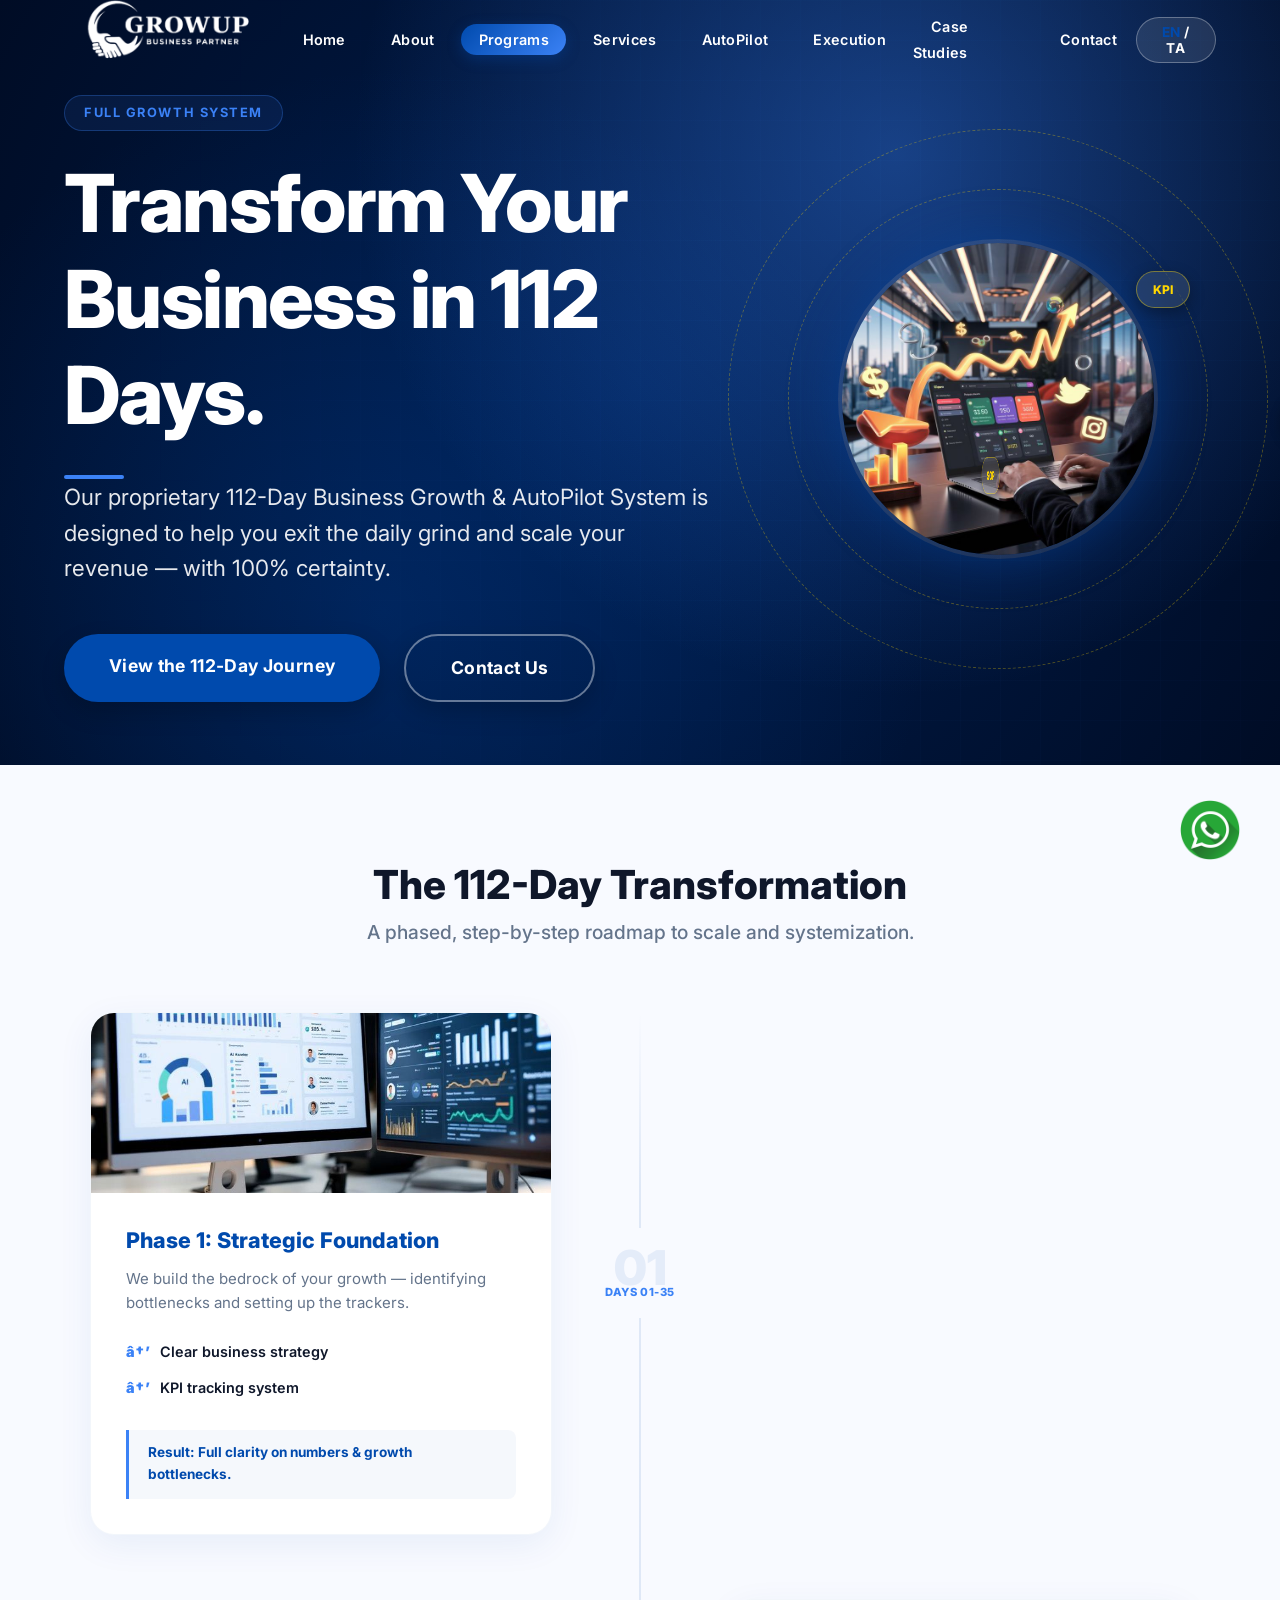
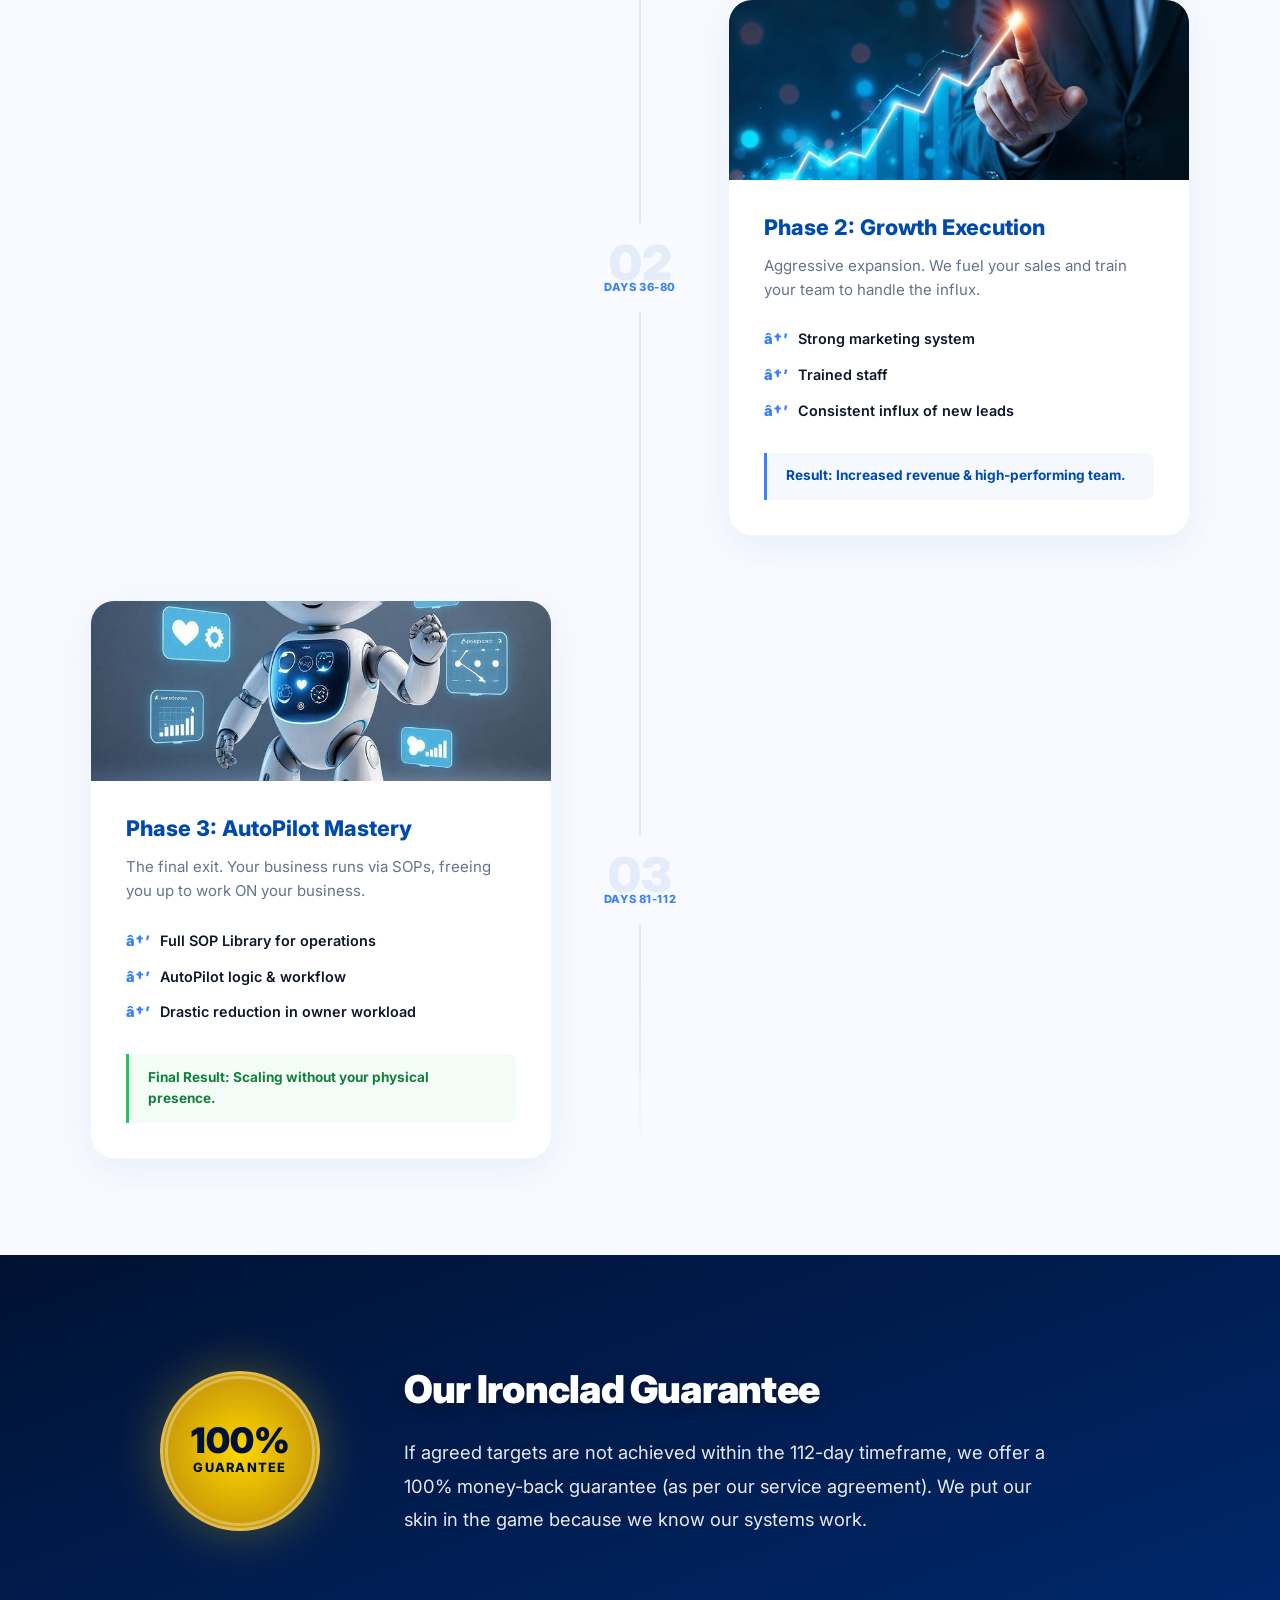
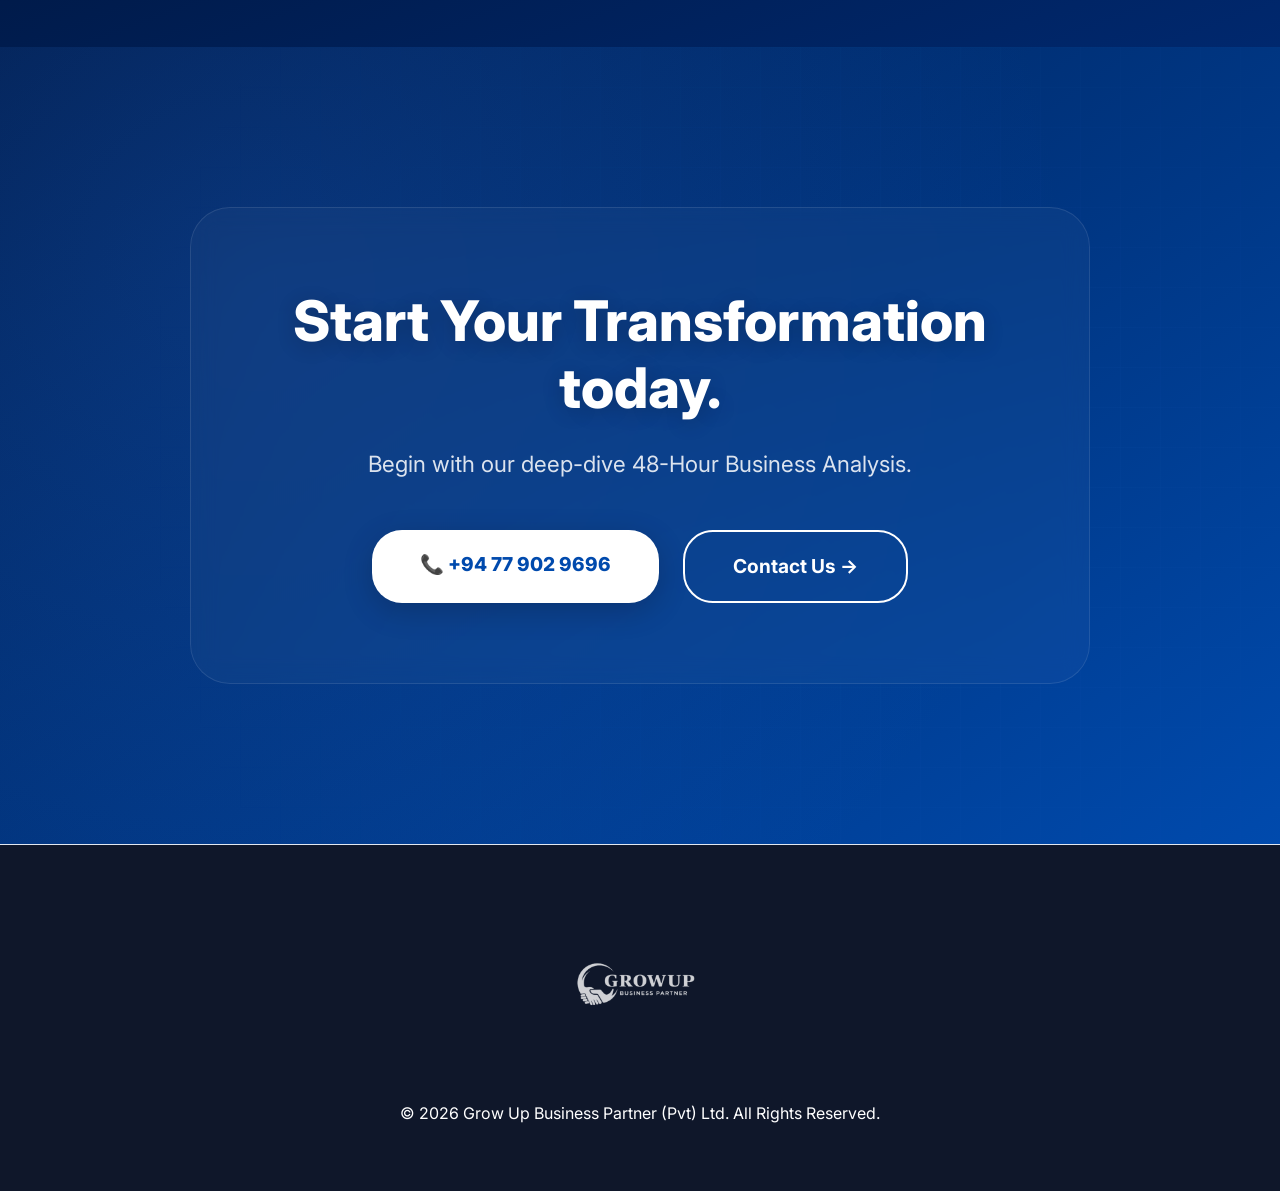
==== commit 354db523: "added change" ====
--- a/112-day-system.html
+++ b/112-day-system.html
@@ -1,13 +1,17 @@
 <!DOCTYPE html>
 <html lang="en">
+
 <head>
     <meta charset="UTF-8">
     <meta name="viewport" content="width=device-width, initial-scale=1.0">
     <title>112 Day Business Growth & AutoPilot System</title>
-    <meta name="description" content="Transform your business in 112 days. Our proprietary system-driven growth approach to scaling and systemization.">
-    <link href="https://fonts.googleapis.com/css2?family=Inter:wght@300;400;500;600;700;800&display=swap" rel="stylesheet">
+    <meta name="description"
+        content="Transform your business in 112 days. Our proprietary system-driven growth approach to scaling and systemization.">
+    <link href="https://fonts.googleapis.com/css2?family=Inter:wght@300;400;500;600;700;800&display=swap"
+        rel="stylesheet">
     <link rel="stylesheet" href="style.css">
 </head>
+
 <body class="system-112-page nav-on-dark">
 
     <nav class="navbar nav-on-dark">
@@ -26,7 +30,8 @@
         </ul>
         <div class="nav-right">
             <button id="lang-toggle" class="lang-btn"><span class="active">EN</span> / <span>TA</span></button>
-            <button class="menu-toggle" id="menu-toggle" aria-label="Open menu"><span></span><span></span><span></span></button>
+            <button class="menu-toggle" id="menu-toggle"
+                aria-label="Open menu"><span></span><span></span><span></span></button>
         </div>
     </nav>
 
@@ -53,7 +58,9 @@
                     <div class="hero-badge-112">Full Growth System</div>
                     <h1 class="text-white mb-3" data-i18n="112_header_title">Transform Your Business in 112 Days.</h1>
                     <div class="accent-line bg-gold mb-4 stagger-2"></div>
-                    <p class="subtitle text-light mb-4 stagger-3" data-i18n="112_header_title_desc">Our proprietary 112-Day Business Growth & AutoPilot System is designed to help you exit the daily grind and scale your revenue — with 100% certainty.</p>
+                    <p class="subtitle text-light mb-4 stagger-3" data-i18n="112_header_title_desc">Our proprietary
+                        112-Day Business Growth & AutoPilot System is designed to help you exit the daily grind and
+                        scale your revenue — with 100% certainty.</p>
                     <div class="hero-actions stagger-4">
                         <a href="#phases" class="cta-btn primary-btn">View the 112-Day Journey</a>
                         <a href="contact.html" class="cta-btn outline-btn-white" data-i18n="nav_contact">Contact Us</a>
@@ -62,7 +69,8 @@
 
                 <div class="hero-visual-112 reveal-smooth stagger-2">
                     <div class="visual-engine-container" id="112-parallax-engine">
-                        <img src="images/Home_112 Day Full Growth System.jpeg" alt="112 Day System" class="engine-main-img">
+                        <img src="images/Home_112 Day Full Growth System.jpeg" alt="112 Day System"
+                            class="engine-main-img">
                         <div class="engine-orbit engine-orbit-1"></div>
                         <div class="engine-orbit engine-orbit-2"></div>
                         <div class="engine-node node-1">KPI</div>
@@ -94,7 +102,8 @@
                     </div>
                     <div class="phase-details">
                         <h3 data-i18n="phase1_title">Phase 1: Strategic Foundation</h3>
-                        <p>We build the bedrock of your growth — identifying bottlenecks and setting up the trackers.</p>
+                        <p>We build the bedrock of your growth — identifying bottlenecks and setting up the trackers.
+                        </p>
                         <ul class="phase-checklist">
                             <li><span data-i18n="get1">Clear business strategy</span></li>
                             <li><span data-i18n="get5">KPI tracking system</span></li>
@@ -170,7 +179,9 @@
             <div class="guarantee-text">
                 <h2 data-i18n="guarantee_title">Our Ironclad Guarantee</h2>
                 <div class="accent-line-center bg-gold mb-3"></div>
-                <p data-i18n="guarantee_desc_long">If agreed targets are not achieved within the 112-day timeframe, we offer a 100% money-back guarantee (as per our service agreement). We put our skin in the game because we know our systems work.</p>
+                <p data-i18n="guarantee_desc_long">If agreed targets are not achieved within the 112-day timeframe, we
+                    offer a 100% money-back guarantee (as per our service agreement). We put our skin in the game
+                    because we know our systems work.</p>
             </div>
         </div>
     </section>
@@ -183,10 +194,10 @@
             <p class="mb-4">Begin with our deep-dive 48-Hour Business Analysis.</p>
             <div class="btn-group justify-center">
                 <a href="tel:+94779029696" class="cta-btn primary-btn large-btn">
-                   <span class="btn-icon">📞</span> <span data-i18n="phone_number">+94 77 902 9696</span>
+                    <span class="btn-icon">📞</span> <span data-i18n="phone_number">+94 77 902 9696</span>
                 </a>
                 <a href="contact.html" class="cta-btn secondary-btn large-btn">
-                   <span data-i18n="nav_contact">Contact Us</span> <span class="btn-icon">→</span>
+                    <span data-i18n="nav_contact">Contact Us</span> <span class="btn-icon">→</span>
                 </a>
             </div>
         </div>
@@ -199,9 +210,10 @@
 
     <footer class="footer bg-dark">
         <img src="images/Growup_logo.png" alt="Grow Up Logo" class="footer-logo">
-        <p data-i18n="footer_copy">© 2026 Grow Up Partner (Pvt) Ltd. All Rights Reserved.</p>
+        <p data-i18n="footer_copy">© 2026 Grow Up Business Partner (Pvt) Ltd. All Rights Reserved.</p>
     </footer>
 
     <script src="script.js"></script>
 </body>
-</html>
+
+</html>
--- a/style.css
+++ b/style.css
@@ -145,7 +145,7 @@
 }
 
 .logo-img {
-    height: 180px;
+    height: 220px;
     width: auto;
     max-width: 320px;
     object-fit: contain;
@@ -807,7 +807,7 @@
 }
 
 .footer-logo {
-    height: 120px;
+    height: 160px;
     margin-bottom: 1.5rem;
     filter: brightness(0) invert(1);
     opacity: 0.8;
